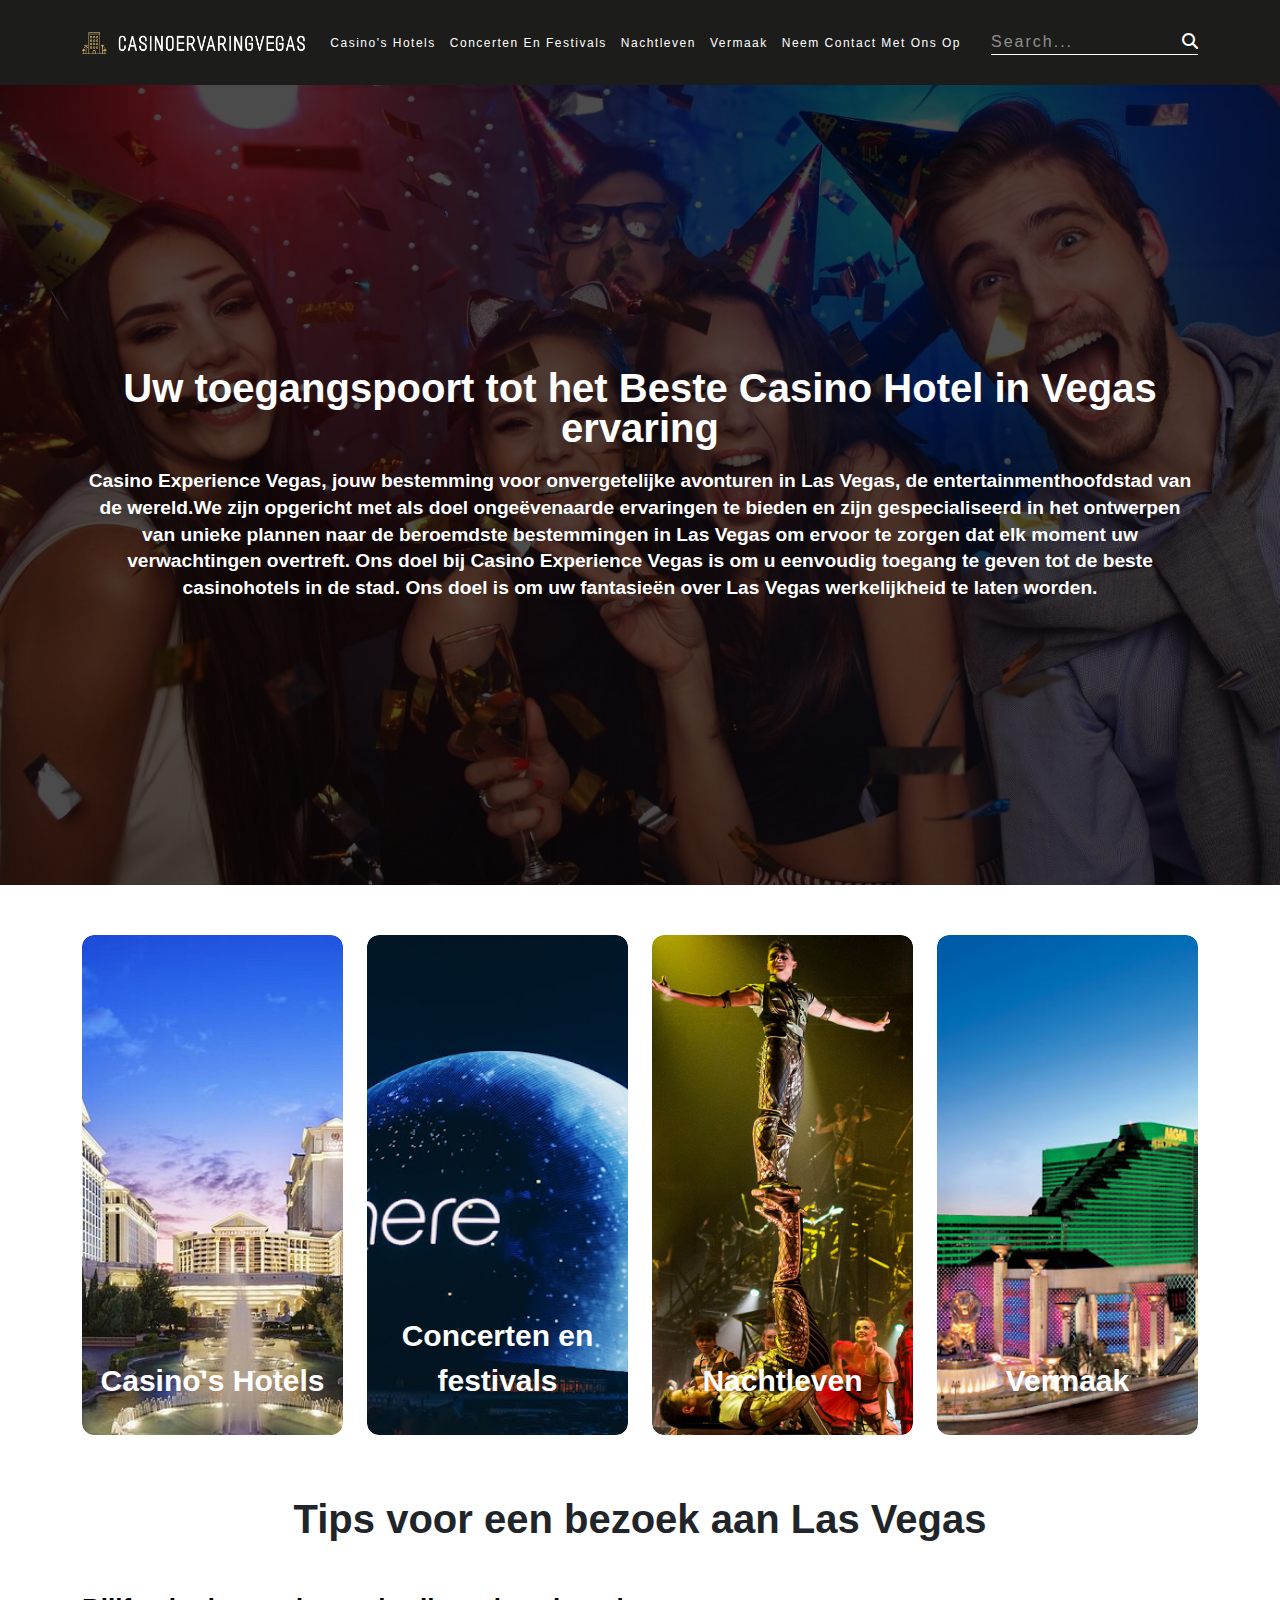
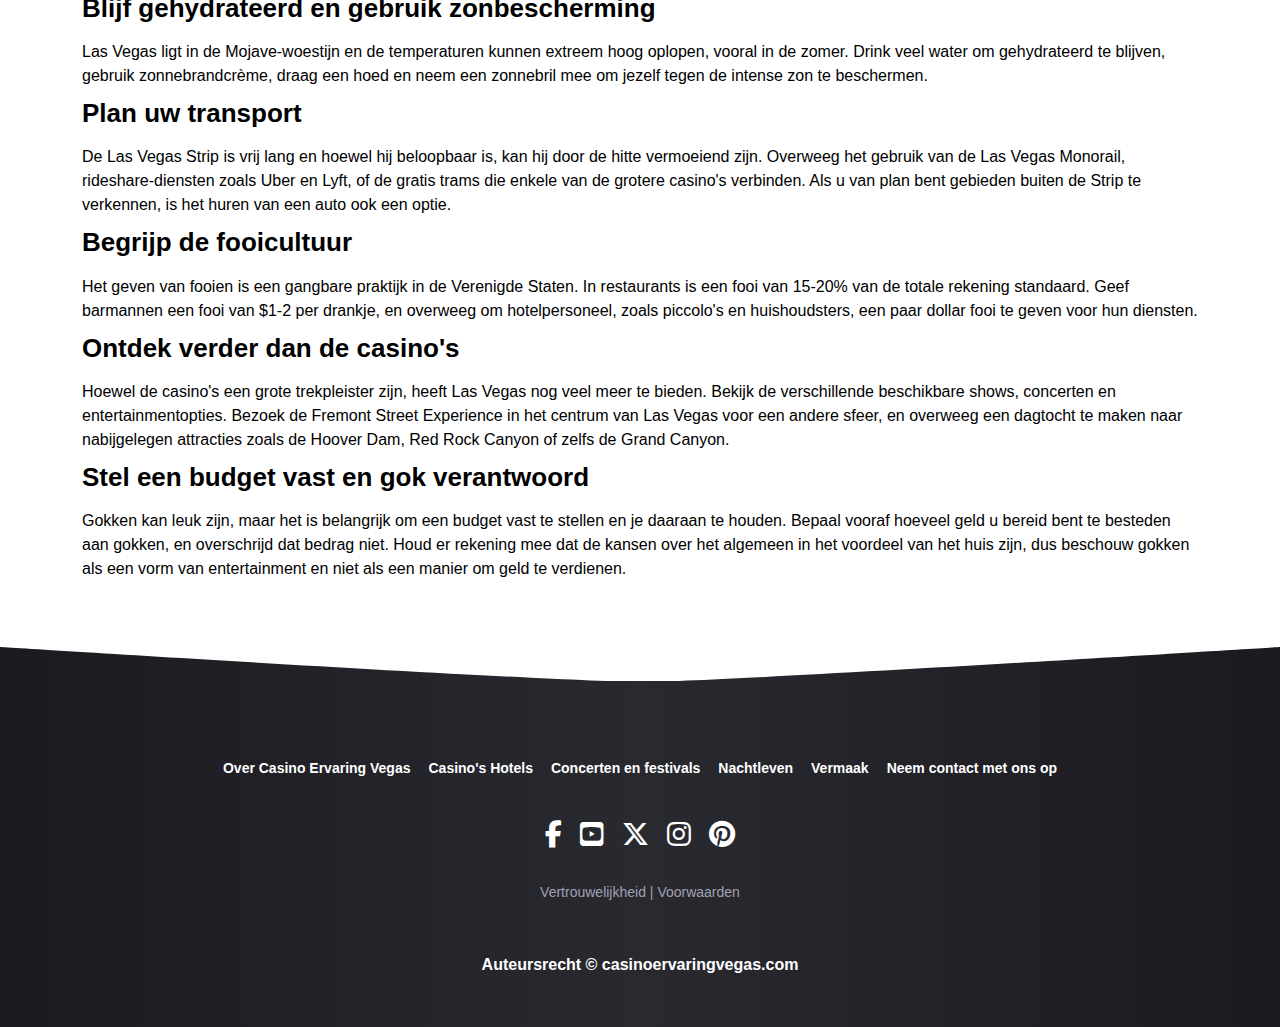
==== index.html @ 645c25df "dfdffd" ====
<!DOCTYPE html>
<html lang="en">

<head>
    <title>Casinoervaringvegas</title>
    <meta charset="utf-8">
    <meta name="viewport" content="width=device-width, initial-scale=1">
    <link href="css/bootstrap.min.css" rel="stylesheet">
    <link rel="icon" href="images/fav.png" type="image/x-icon">
    <link rel="stylesheet" href="css/style.css">
    <link rel="stylesheet" href="css/responsive.css">
    <link rel="stylesheet" href="https://cdnjs.cloudflare.com/ajax/libs/font-awesome/6.5.1/css/all.min.css">
</head>

<body>

    <!-- Header section -->
    <header class="header">
        <!-- main header -->
        <div class="navigation page-header">
            <div class="container">
                <div class="navigation-inner">
                    <div class="d-flex justify-content-between align-items-center">
                        <div class="logo">
                            <a href="index.html">
                                <img src="images/logo.png" alt="logo">
                            </a>
                        </div>
                        <div class="sidenavs" id="mySidenavs">
                            <span class="closebtn" onclick="closeNav()"><i class="fa-solid fa-xmark"></i></span>
                            <ul>
                                <li><a href="casinos-hotels.html">Casino's Hotels </a></li>
                                <li><a href="concerten-en-festivals.html"> Concerten en festivals </a></li>
                                <li><a href="nachtleven.html">Nachtleven </a></li>
                                <li><a href="vermaak.html">Vermaak</a></li>
                                <li><a href="neem-contact-met-ons-op.html">Neem contact met ons op </a></li>
                            </ul>
                            <div class="search-box">
                                <button class="btn-search"><i class="fas fa-search"></i></button>
                                <input type="text" class="input-search" placeholder="Search...">
                            </div>
                        </div>
                        <div class="toggle-bar">
                            <span class="toggle_menu" onclick="openNav()"><i class="fa fa-bars"></i></span>
                        </div>
                    </div>
                </div>
            </div>
        </div>
        <!-- main header -->
    </header>

    <section class="hero-sec">
        <div class="container">
            <div class="bnr-text">
                <h1>Uw toegangspoort tot het Beste Casino Hotel in Vegas ervaring
                </h1>
                <p>Casino Experience Vegas, jouw bestemming voor onvergetelijke avonturen in Las Vegas, de
                    entertainmenthoofdstad van de wereld.We zijn opgericht met als doel ongeëvenaarde
                    ervaringen te bieden en zijn gespecialiseerd in het ontwerpen van unieke plannen naar de
                    beroemdste bestemmingen in Las Vegas om ervoor te zorgen dat elk moment uw verwachtingen
                    overtreft. Ons doel bij Casino Experience Vegas is om u eenvoudig toegang te geven tot
                    de beste casinohotels in de stad. Ons doel is om uw fantasieën over Las Vegas
                    werkelijkheid te laten worden. </p>
            </div>
        </div>
    </section>

    <!-- <section class="downtown">
        <div class="container">
            <div class="downtown-wrapper">
                <div class="row">
                    <div class="col-lg-6">
                        <div class="ervaring">
                            <figure>
                                <img src="images/Best.jpg" alt="">
                            </figure>
                        </div>
                    </div>
                    <div class="col-lg-6">
                        <div class="gateway">
                            <h2>Uw toegangspoort tot het Beste Casino Hotel in Vegas ervaring
                            </h2>
                            <p>Casino Experience Vegas, jouw bestemming voor onvergetelijke avonturen in Las Vegas, de
                                entertainmenthoofdstad van de wereld.We zijn opgericht met als doel ongeëvenaarde
                                ervaringen te bieden en zijn gespecialiseerd in het ontwerpen van unieke plannen naar de
                                beroemdste bestemmingen in Las Vegas om ervoor te zorgen dat elk moment uw verwachtingen
                                overtreft. Ons doel bij Casino Experience Vegas is om u eenvoudig toegang te geven tot
                                de beste casinohotels in de stad. Ons doel is om uw fantasieën over Las Vegas
                                werkelijkheid te laten worden.
                            </p>
                        </div>
                    </div>
                </div>
            </div>
        </div>
    </section> -->

    <section class="innerpage-img">
        <div class="container">
            <div class="inner-p-r">
                <div class="row">
                    <div class="col-lg-3 col-md-6">
                        <a href="casinos-hotels.html">
                            <div class="inner-p-img">
                                <div class="img-inner-page">
                                    <img src="images/caesars-palace.jpg" alt="">
                                </div>
                                <div class="casino-text">
                                    <span>Casino's Hotels</span>
                                </div>
                            </div>
                        </a>
                    </div>
                    <div class="col-lg-3 col-md-6">
                        <a href="concerten-en-festivals.html">
                            <div class="inner-p-img">
                                <div class="img-inner-page">
                                    <img src="images/Las-Sphere.jpg" alt="">
                                </div>
                                <div class="casino-text">
                                    <span>Concerten en festivals
                                    </span>
                                </div>
                            </div>
                        </a>
                    </div>
                    <div class="col-lg-3 col-md-6">
                        <a href="nachtleven.html">
                            <div class="inner-p-img">
                                <div class="img-inner-page">
                                    <img src="images/Cirque.webp" alt="">
                                </div>
                                <div class="casino-text">
                                    <span>Nachtleven
                                    </span>
                                </div>
                            </div>
                        </a>
                    </div>
                    <div class="col-lg-3 col-md-6">
                        <a href="vermaak.html">
                            <div class="inner-p-img">
                                <div class="img-inner-page">
                                    <img src="images/MGM.jpg" alt="">
                                </div>
                                <div class="casino-text">
                                    <span>Vermaak
                                    </span>
                                </div>
                            </div>
                        </a>
                    </div>
                </div>
            </div>
        </div>
    </section>

    <section class="austrian">
        <div class="container">
            <div class="austrian">
                <h3> Tips voor een bezoek aan Las Vegas
                </h3>
                <h4>Blijf gehydrateerd en gebruik zonbescherming
                </h4>
                <p>Las Vegas ligt in de Mojave-woestijn en de temperaturen kunnen extreem hoog oplopen, vooral in de
                    zomer. Drink veel water om gehydrateerd te blijven, gebruik zonnebrandcrème, draag een hoed en neem
                    een ​​zonnebril mee om jezelf tegen de intense zon te beschermen.
                </p>
                <h4>Plan uw transport </h4>
                <p>De Las Vegas Strip is vrij lang en hoewel hij beloopbaar is, kan hij door de hitte vermoeiend zijn.
                    Overweeg het gebruik van de Las Vegas Monorail, rideshare-diensten zoals Uber en Lyft, of de gratis
                    trams die enkele van de grotere casino's verbinden. Als u van plan bent gebieden buiten de Strip te
                    verkennen, is het huren van een auto ook een optie.</p>
                <h4>Begrijp de fooicultuur
                </h4>
                <p>Het geven van fooien is een gangbare praktijk in de Verenigde Staten. In restaurants is een fooi van
                    15-20% van de totale rekening standaard. Geef barmannen een fooi van $1-2 per drankje, en overweeg
                    om hotelpersoneel, zoals piccolo's en huishoudsters, een paar dollar fooi te geven voor hun
                    diensten.
                </p>
                <h4>Ontdek verder dan de casino's </h4>
                <p>Hoewel de casino's een grote trekpleister zijn, heeft Las Vegas nog veel meer te bieden. Bekijk de
                    verschillende beschikbare shows, concerten en entertainmentopties. Bezoek de Fremont Street
                    Experience in het centrum van Las Vegas voor een andere sfeer, en overweeg een dagtocht te maken
                    naar nabijgelegen attracties zoals de Hoover Dam, Red Rock Canyon of zelfs de Grand Canyon.
                </p>
                <h4>Stel een budget vast en gok verantwoord </h4>
                <p>Gokken kan leuk zijn, maar het is belangrijk om een ​​budget vast te stellen en je daaraan te houden.
                    Bepaal vooraf hoeveel geld u bereid bent te besteden aan gokken, en overschrijd dat bedrag niet.
                    Houd er rekening mee dat de kansen over het algemeen in het voordeel van het huis zijn, dus beschouw
                    gokken als een vorm van entertainment en niet als een manier om geld te verdienen.
                </p>
            </div>
        </div>
    </section>


    <footer class="footer">
        <div class="container">
            <div class="section-top-bg"><svg class="swoop-top-svg" xmlns="http://www.w3.org/2000/svg"
                    viewBox="0 0 3000 82" preserveAspectRatio="none" width="1281" height="35.014">
                    <defs>
                        <linearGradient id="section-gradient-2141999226">
                            <stop offset="0%" stop-color="#1A1A1F"></stop>
                            <stop offset="50%" stop-color="#292930"></stop>
                            <stop offset="100%" stop-color="#1A1A1F"></stop>
                        </linearGradient>
                    </defs>
                    <path class="swoop-path" style="fill: url('#section-gradient-2141999226')"
                        d="M0 0s1312.5 82 1500 82S3000 0 3000 0v82H0V0z"></path>
                </svg></div>
            <div class="footer-top">
                <ul>
                    <li><a href="index.html" class="">Over Casino Ervaring Vegas </a></li>
                    <li><a href="casinos-hotels.html">Casino's Hotels </a></li>
                    <li><a href="concerten-en-festivals.html"> Concerten en festivals </a></li>
                    <li><a href="nachtleven.html">Nachtleven </a></li>
                    <li><a href="vermaak.html">Vermaak</a></li>
                    <li><a href="neem-contact-met-ons-op.html">Neem contact met ons op </a></li>
                </ul>
                <div class="footer-social">
                    <ul>
                        <li><a href="#"><i class="fa-brands fa-facebook-f"></i></a></li>
                        <li><a href="#"><i class="fa-brands fa-square-youtube"></i></a></li>
                        <li><a href="#"><i class="fa-brands fa-x-twitter"></i></a></li>
                        <li><a href="#"><i class="fa-brands fa-instagram"></i></a></li>
                        <li><a href="#"><i class="fa-brands fa-pinterest"></i></a></li>
                    </ul>
                </div>
            </div>
            <div class="footer-small">
                <div class="row">
                    <div class="col-xs-12">
                        <div class="voorwaarden">
                            <p><a href="vertrouwelijkheid.html">Vertrouwelijkheid </a> |
                                <a href="voorwaarden.html">Voorwaarden </a>
                            </p>
                        </div>
                    </div>
                </div>
            </div>
        </div>
        <div class="footer-b">
            <div class="container">
                <div class="compleet-c">
                    <p>Auteursrecht © casinoervaringvegas.com
                    </p>
                </div>
            </div>
        </div>
    </footer>


    <div class="go-top">
        <p class="go-top-text"> </p>
    </div>
    <!-- Header section -->
    <script src="js/bootstrap.bundle.min.js"></script>
    <script src="https://cdnjs.cloudflare.com/ajax/libs/jquery/2.1.3/jquery.min.js"></script>
    <script src="js/custom.js"></script>

</body>

</html>
---- css/style.css ----
:root {
    --white: #ffffff;
}

@import url('https://fonts.googleapis.com/css2?family=Poppins:ital,wght@0,100;0,200;0,300;0,400;0,500;0,600;0,700;0,800;0,900;1,100;1,200;1,300;1,400;1,500;1,600;1,700;1,800;1,900&display=swap');

* {
    margin: 0;
    padding: 0;
    box-sizing: border-box;
    font-family: "Poppins", sans-serif;

}

img {
    width: 100%;
}

figure {
    margin: 0;
}

a {
    text-decoration: none;
}

p {
    margin: 0;
}

ul {
    margin: 0;
    padding: 0;
    list-style: none;
}

li {
    list-style: none;
}

h1,
h2,
h3,
h4,
h5,
h6 {
    margin: 0;
}

/*  */
.navigation {
    padding: 16px 0;
}

.logo {
    width: 20%;
}

.logo img {
    max-width: 100%;
}

.navigation div#mySidenavs ul {
    display: flex;
}

div#mySidenavs {
    display: flex;
    align-items: center;
}

.navigation div#mySidenavs ul li {
    margin-left: 20px;
}

.navigation .toggle-bar {
    display: none;
}

.navigation span.closebtn {
    display: none;
}

.navigation div#mySidenavs ul li a {
    display: block;
    color: var(--white);
    font-weight: 400;
    position: relative;
    font-size: 14px;
    text-transform: capitalize;
    letter-spacing: 1.5px;
    border-radius: 40px;
    transition: background-color 240ms ease-in-out;
}

.navigation div#mySidenavs ul li a.active {
    color: #d3b66b;
}

.navigation div#mySidenavs ul li a:hover {
    color: #d3b66b;
}

.page-header {
    width: 100%;
    background-color: #1c1c1b;
    z-index: 999;
    padding: 30px 0;
}

.is-sticky {
    position: fixed;
    box-shadow: 0 5px 16px rgba(0, 0, 0, 0.1);
    padding: 16px 0;
    -webkit-backdrop-filter: blur(10px);
    backdrop-filter: blur(10px);
    animation: slideDown 0.35s ease-out;
    background-color: #644222 !important;
    top: 0 !important;
    opacity: 1;
}

@keyframes slideDown {
    from {
        transform: translateY(-100%);
    }

    to {
        transform: translateY(0);
    }
}

/*  */
section.hero-sec {
    background: url(../images/hero.jpg)no-repeat;
    background-size: cover;
    height: 800px;
    background-position: center;
    display: flex;
    justify-content: center;
    align-items: center;
    position: relative;
    z-index: 1;
}

section.hero-sec::after {
    background: #000;
    bottom: 0;
    content: "";
    display: block;
    height: 100%;
    left: 0;
    opacity: .7;
    position: absolute;
    right: 0;
    top: 0;
    width: 100%;
    z-index: -1;
}

.bnr-text {
    text-align: center;
}

.bnr-text h1 {
    font-size: 2.5rem;
    line-height: 1;
    font-weight: 800;
    color: var(--white);
    margin-bottom: 20px;
}

.bnr-text p {
    color: #fff;
    font-size: 1.2rem;
    line-height: 1.4;
    font-weight: 600;
    max-width: 1200px;
    margin: 0 auto;
    width: 100%;
}

/*  */
section.downtown {
    background: #f6f3ec;
    padding: 50px 0;
    margin: 50px 0;
}

.ervaring img {
    border-radius: 12px;
}

.downtown-wrapper .row {
    align-items: center;
}

.gateway {
    padding: 30px;
}

.gateway h2 {
    margin-top: 20px;
    margin-bottom: 20px;
    font-size: 2rem;
    line-height: 40px;
    font-weight: 700;
}

.gateway p {
    font-size: 16px;
    color: #000;
    line-height: 32px;
    font-weight: normal;
    font-style: normal;
}

/*  */
footer.footer {
    background: linear-gradient(90deg, #1a1a1f 0, #292930 50%, #1a1a1f);
    padding: 50px 0 0 0;
    position: relative;
    margin-top: 100px;

}

.compleet-c p {
    color: #fff;
    font-weight: 600;
}

svg.swoop-top-svg {
    position: absolute;
    left: 0;
    width: 100%;
    max-width: 100%;
    max-height: 100%;
    top: -34px;
}

.footer-top {
    padding-top: 18px;
}

.footer-top ul {
    display: flex;
    justify-content: center;
    flex-wrap: wrap;
}

.footer-top ul li a {
    font-weight: 700;
    font-size: 14px;
    color: #fff;
    padding: 9px;
    display: block;
}

.footer-social {
    margin-top: 18px;
    margin-bottom: 18px;
}

.footer-social ul li a {
    font-size: 27px;
}

.voorwaarden {
    text-align: center;
}

.voorwaarden p {
    color: #a1a1b3;
    font-weight: 400;
    font-size: 14px;
}

.voorwaarden p a {
    color: #a1a1b3;
    transition: all .15s ease-out;

}

/*  */
.go-top {
    position: fixed;
    bottom: 5%;
    right: 5%;
    padding: 20px;
    display: none;
    cursor: pointer;
    -webkit-font-smoothing: antialiased;
    z-index: 99;
}

.go-top:after {
    font-family: FontAwesome;
    content: "\f106";
    background-color: #d0a445;
    padding: 3px 13px;
    color: #000000;
    position: absolute;
    bottom: 10px;
    font-size: 28px;
    z-index: 9999;
}

.go-top-text {
    position: absolute;
    width: 60px;
    text-align: center;
    font-family: 'Questrial';
    line-height: 1.5;
    letter-spacing: 3px;
    font-size: 12px;
    margin: 20px 0 0 -4px;
}

.go-top:hover {
    transition: all .4s linear;
    transform: scale(1.1);
}

/*  terms page css*/
section#terms {
    padding: 50px 0;
}

.banner_uppr_txt {
    text-align: center;
}

.banner_uppr_txt h2 {
    font-size: 36px;
    color: #000;
    font-weight: 500;
    text-transform: capitalize;
}

.condition_wrap h5 {
    font-size: 24px;
    font-weight: 100;
    padding-bottom: 20px;
}

.condition_wrap ul li {
    position: relative;
    padding-left: 20px;
    padding-bottom: 15px;
}

.condition_wrap ul li::before {
    position: absolute;
    content: "";
    background: #000;
    width: 8px;
    height: 8px;
    top: 8px;
    left: 0;
    border-radius: 50%;
}

.condition_wrap p {
    font-size: 16px;
    padding-bottom: 20px;
    line-height: 28px;
    margin-bottom: 0;
}

.condition_wrap p a {
    color: #000;
}

/* casinos-hotels  pages css start here */
section.casinos-hotels {
    background: url(../images/Casino-Hotels.jpg)no-repeat;
    height: 500px;
    background-size: cover;
    background-position: center;
    display: flex;
    align-items: center;
    position: relative;
    z-index: 1;
}

section.casinos-hotels ::after {
    background: #0003;
    bottom: 0;
    content: "";
    display: block;
    height: 100%;
    left: 0;
    opacity: .7;
    position: absolute;
    right: 0;
    top: 0;
    width: 100%;
    z-index: -1;
}

.bnr-text h2 {
    color: #fff;
    font-size: 36px;
    font-weight: 600;
}

section.ervaring {
    padding-top: 50px;
}

.ervaring-inner p {
    text-align: center;
    font-size: 16px;
    line-height: 30px;
}

.behorenp-btn {
    margin-top: 20px;
}

.behorenp-btn a {
    background: #d7b054;
    padding: 14px 28px;
    border-radius: 40px;
    color: #1c1c1b;
    display: inline-block;
    font-weight: 600;
    transition: all 0.3s ease;
}

.behorenp-btn a:hover {
    background-color: #d2b87a;
}

body#casino .ervaring img {
    height: 477px;
    object-fit: cover;
}

.form-group.input-name label {
    display: block;
    margin-bottom: .5em;
    color: #292930;
    font-size: 18px;
    font-weight: 700;
    text-transform: capitalize;
}

.form-fields {
    display: flex;
    width: 100%;
    gap: 20px;
    margin-top: 36px;
}

.promise-wrapper h3 {
    text-align: center;
    font-size: 26px;
}

.form-fields {
    display: flex;
    width: 100%;
    align-items: center;
    flex-wrap: wrap;
    justify-content: center;
}

.form-group.input-name {
    width: 25%;
}

.form-group.input-name {
    text-align: center;
}

.form-group.input-name input#name {
    border: 3px solid #1a1a1f;
    border-radius: 0;
    text-align: center;
    font-weight: 700;
    outline: 0;
    border-width: 2px;
    box-shadow: none;
    font-size: 14px;
    line-height: 16px;
    padding: 15px 20px;
    width: 100%;
    text-transform: capitalize;
}

.form-group.input-submit input {
    background-color: #fff;
    border-color: #d0a445;
    color: #292930;
    box-shadow: none;
    height: auto;
    overflow: hidden;
    text-shadow: none;
    white-space: normal;
    word-break: break-word;
    font-size: 1rem;
    font-weight: 700;
    padding: 10px 20px;
    border-radius: 100px;
    text-align: center;
    margin-top: 32px;
    max-width: 200px;
    border: 1px solid #d0a445;
    width: 100%;
    transition: all .15s ease-out;

}

.form-group.input-checkbox {
    display: flex;
    align-items: center;
    margin-top: 18px;
}

.form-group.input-submit input:hover {
    background-color: #d7b054;
}

input[type="checkbox"] {
    width: 20px;
    /* Set width */
    height: 20px;
    /* Set height */
}

.form-group.input-checkbox span {
    padding: 0 0 0 14px;
    color: #292930;
    font-size: 18px;
    font-weight: 700;
}

/*  */
section.casinos-hotels.festivals {
    background: url(../images/Concerts-Festivals.avif)no-repeat;
    background-size: cover;
    background-position: center;
}

.ervaring-inner {
    text-align: center;
}

.ervaring-inner h3 {
    font-size: 26px;
    font-weight: 600;
    margin-bottom: 20px;
}

.component-card {
    border-radius: 10px;
    overflow: hidden;
    box-shadow: 0 6px 15px 0 rgba(0, 0, 0, .15);
    display: block;
    position: relative;
    z-index: 1;
    height: 100%;
    padding-bottom: 90px;
}

.component-card .card-content {
    padding: 18px;
    border-bottom: 10px solid hsla(0, 0%, 100%, 0);
    height: 100%;
    text-align: center;
}

.component-card:after {
    background: #e1ac58;
    background: linear-gradient(0deg, #e1ac58 0, #ecc76c);
    bottom: 0;
    content: " ";
    height: 10px;
    left: 0;
    position: absolute;
    width: 100%;
}

.component img {
    height: 273px;
    object-fit: cover;
}

.card-content h3 {
    color: #000;
    font-size: 22px;
    padding: 10px 0;
    text-transform: uppercase;
    line-height: 30px;
}

.card-content p {
    font-size: 16px;
    font-weight: 500;
    line-height: 28px;
}

section.adele {
    margin-top: 50px;
}

.behorenp-btn.weergeeft {
    position: absolute;
    bottom: 20px;
    left: 50%;
    transform: translateX(-50%);
}

.adele-wrapper .row .col-lg-4.col-md-6 {
    margin-bottom: 30px;
}

.adele-wrapper .row {
    justify-content: center;
}

section.casinos-hotels.contact {
    background: url(../images/hero.avif)no-repeat;
    background-size: cover;
    background-position: center;
}

section.ervaring.dedicated .ervaring-inner {
    text-align: left;
}

section.ervaring.dedicated .ervaring-inner p {
    text-align: left;
    font-size: 16px;
    line-height: 30px;
    margin: 12px 0;
}

section.ervaring.dedicated .ervaring-inner h5 {
    margin: 12px 0;
    font-size: 20px;
    font-weight: 600;
    color: #000;
}

section.ervaring.dedicated .ervaring-inner p span {
    font-size: 20px;
    font-weight: 600;
    color: #000;
}

section.ervaring.dedicated .ervaring-inner p a {
    color: #d0a445;
}

section.casinos-hotels.things {
    background: url(../images/night-club.jpg)no-repeat;
    background-size: cover;
    background-position: center;
}

.search-box {
    width: fit-content;
    height: fit-content;
    position: relative;
    margin-left: 30px;
}

input.input-search {
    background: transparent;
    border: none;
    border-bottom: 1px solid #fff;
    color: #636566;
    outline: none;
}

.input-search::placeholder {
    color: rgba(255, 255, 255, .5);
    font-size: 16px;
    letter-spacing: 2px;
    font-weight: 100;
}

.btn-search {
    cursor: pointer;
    position: absolute;
    right: 0px;
    color: #ffffff;
    border: none;
    background: transparent;
}

.compleet-c {
    text-align: center;
    padding-top: 50px;
    padding-bottom: 50px;
}

.ervaring-inner p {
    margin-bottom: 12px;
}

.img-inner-page img {
    border-radius: 12px;
    height: 500px;
    object-fit: cover;

    margin: 0 auto;
    transition: all 0.3s linear;
}

.img-inner-page img:hover {
    transform: scale(1.2);
}

.casino-text {
    position: absolute;
    bottom: 32px;
    text-align: center;
    width: 100%;
    overflow: hidden;
}

.inner-p-img {
    position: relative;
    overflow: hidden;
    border-radius: 12px;
}

.casino-text span {
    font-size: 30px;
    font-weight: 700;
    color: #fff;
}

.austrian h4 {
    font-size: 26px;
    margin-bottom: 16px;
    color: #000;
    font-weight: 600;
}

.austrian p {
    color: #000;
    font-size: 16px;
    margin-bottom: 10px;
}

section.austrian {
    margin-bottom: 60px;
    margin-top: 60px;
}

.austrian h3 {
    text-align: center;
    margin-bottom: 50px;
    font-size: 40px;
    font-weight: 600;
}

section.casinos-hotels.vermaak {
    background: url(../images/Vermaak.jpg)no-repeat;
    background-size: cover;
    background-position: center;
}

section.innerpage-img {
    margin-top: 50px;
}
---- css/responsive.css ----
@media screen and (min-device-width: 1199px) and (max-device-width: 1400px) {
    .navigation div#mySidenavs ul li a {
        font-size: 12px;
    }
}

@media only screen and (max-width: 1400px) {
    .navigation div#mySidenavs ul li {
        margin-left: 14px;
    }
}

@media only screen and (max-width: 1199px) {

    .sidenavs {
        width: 0;
        position: fixed;
        top: 0;
        left: 0;
        display: inline-block;
        overflow-x: hidden;
        background: #000;
        height: 100vh;
        transition: all 0.3s;
        z-index: 9999999;
        padding-top: 45px;
    }

    .information-text {
        margin-top: 30px;
    }



    .page-header {
        opacity: 1;
    }

    .toggle-bar {
        display: block !important;
        color: #fff;
    }

    span.closebtn {
        display: block !important;
        text-align: right;
        color: #fff;
        position: absolute;
        right: 19px;
        top: 10px;
        font-size: 20px;
    }

    .navigation div#mySidenavs ul {
        display: block;
    }

    .navigation div#mySidenavs ul li {
        margin-left: 0px;
    }

    .navigation div#mySidenavs ul li a {
        padding: 7px 20px;
        display: block;
        color: #fff;
    }

    section.hero-sec {
        height: 500px;
    }

    .form-group.input-name {
        width: 40%;
    }

    .logo {
        width: auto;
    }

    .logo img {
        max-width: 280px;
    }

    div#mySidenavs {
        display: flex;
        flex-direction: column;
        align-items: flex-start;
    }

    .search-box {
        margin-left: 20px;
        margin-top: 10px;
    }
}

@media only screen and (max-width: 991px) {
    .downtown-wrapper.spaces .row {
        flex-direction: column-reverse;
    }

    body#casino .ervaring img {
        height: 300px;
    }

    .gateway {
        padding: 10px;
        margin-bottom: 30px;
    }
}

@media only screen and (max-width: 769px) {
    .form-group.input-submit input {
        margin-top: 15px;
    }
}

@media only screen and (max-width: 768px) {
    .form-group.input-name {
        width: 100%;
    }

    .go-top {
        right: 10%;
    }

    .form-group.input-checkbox span {
        font-size: 14px;

    }
}
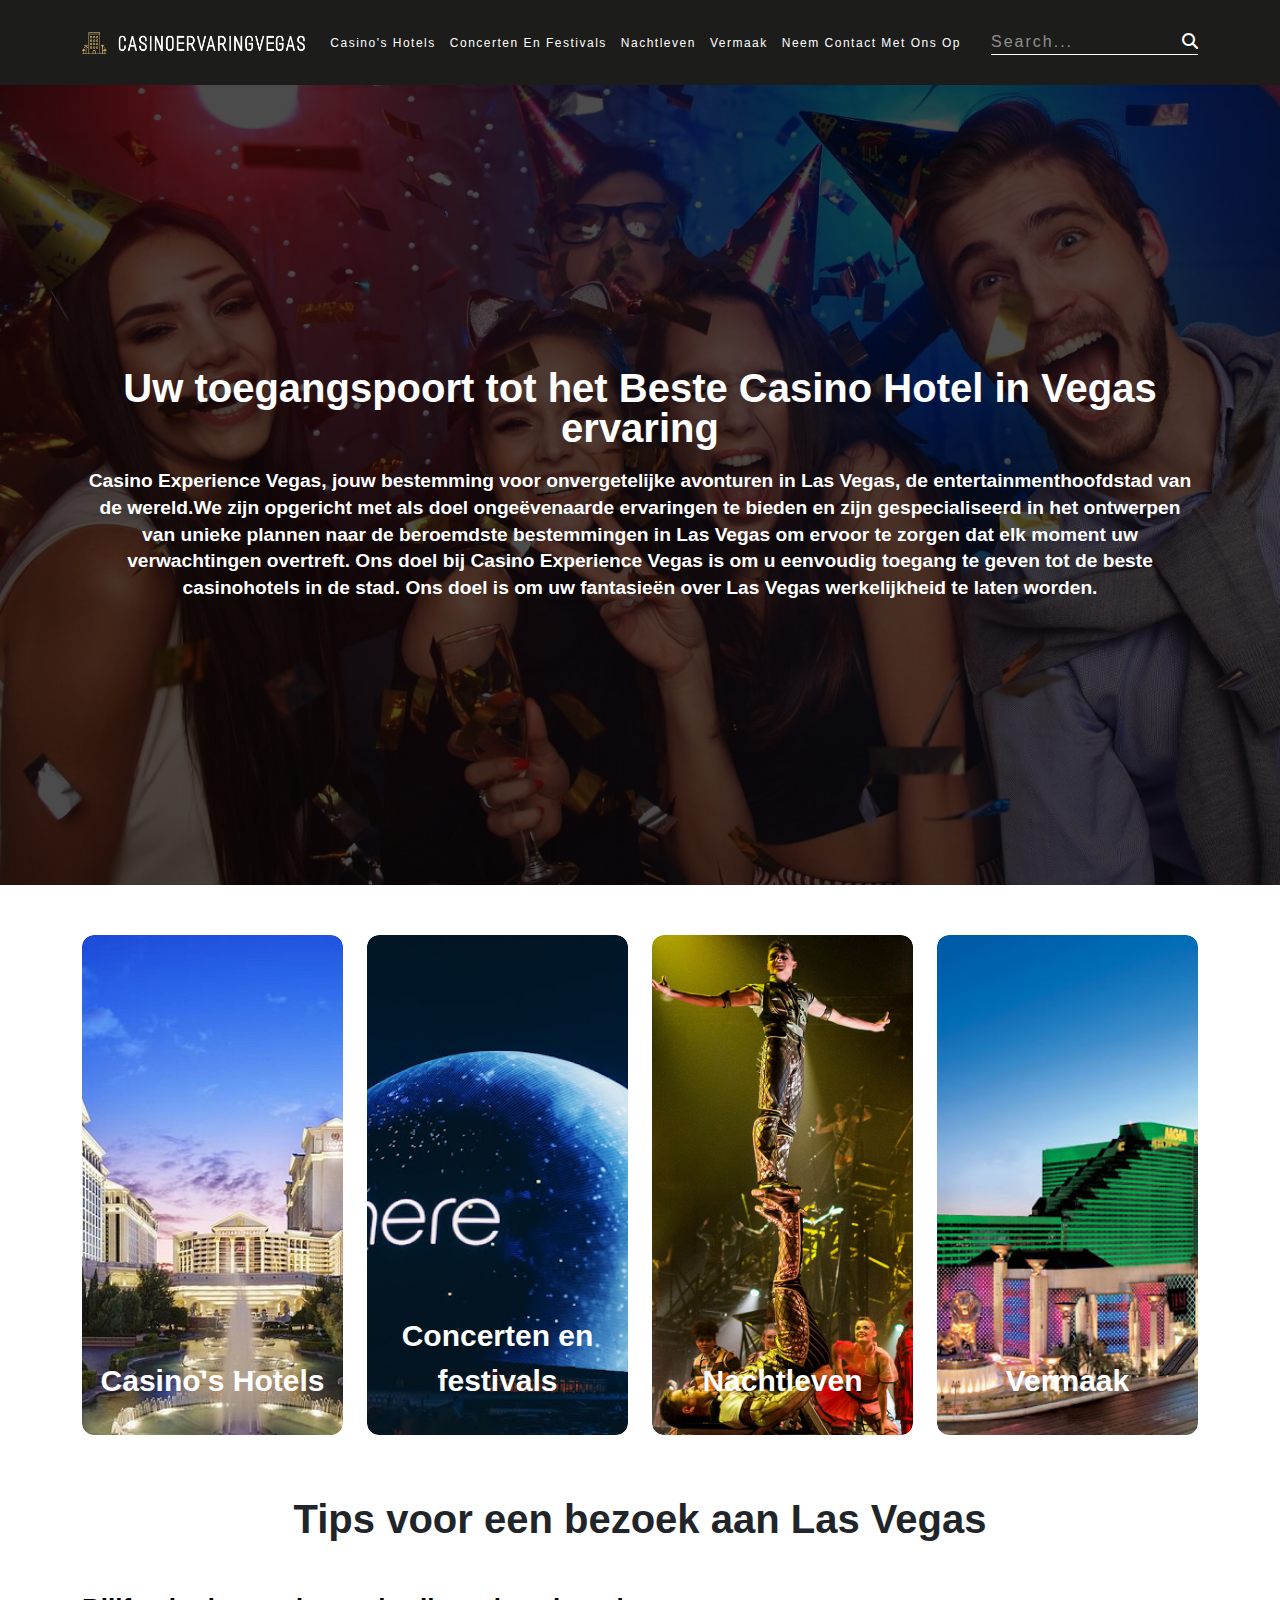
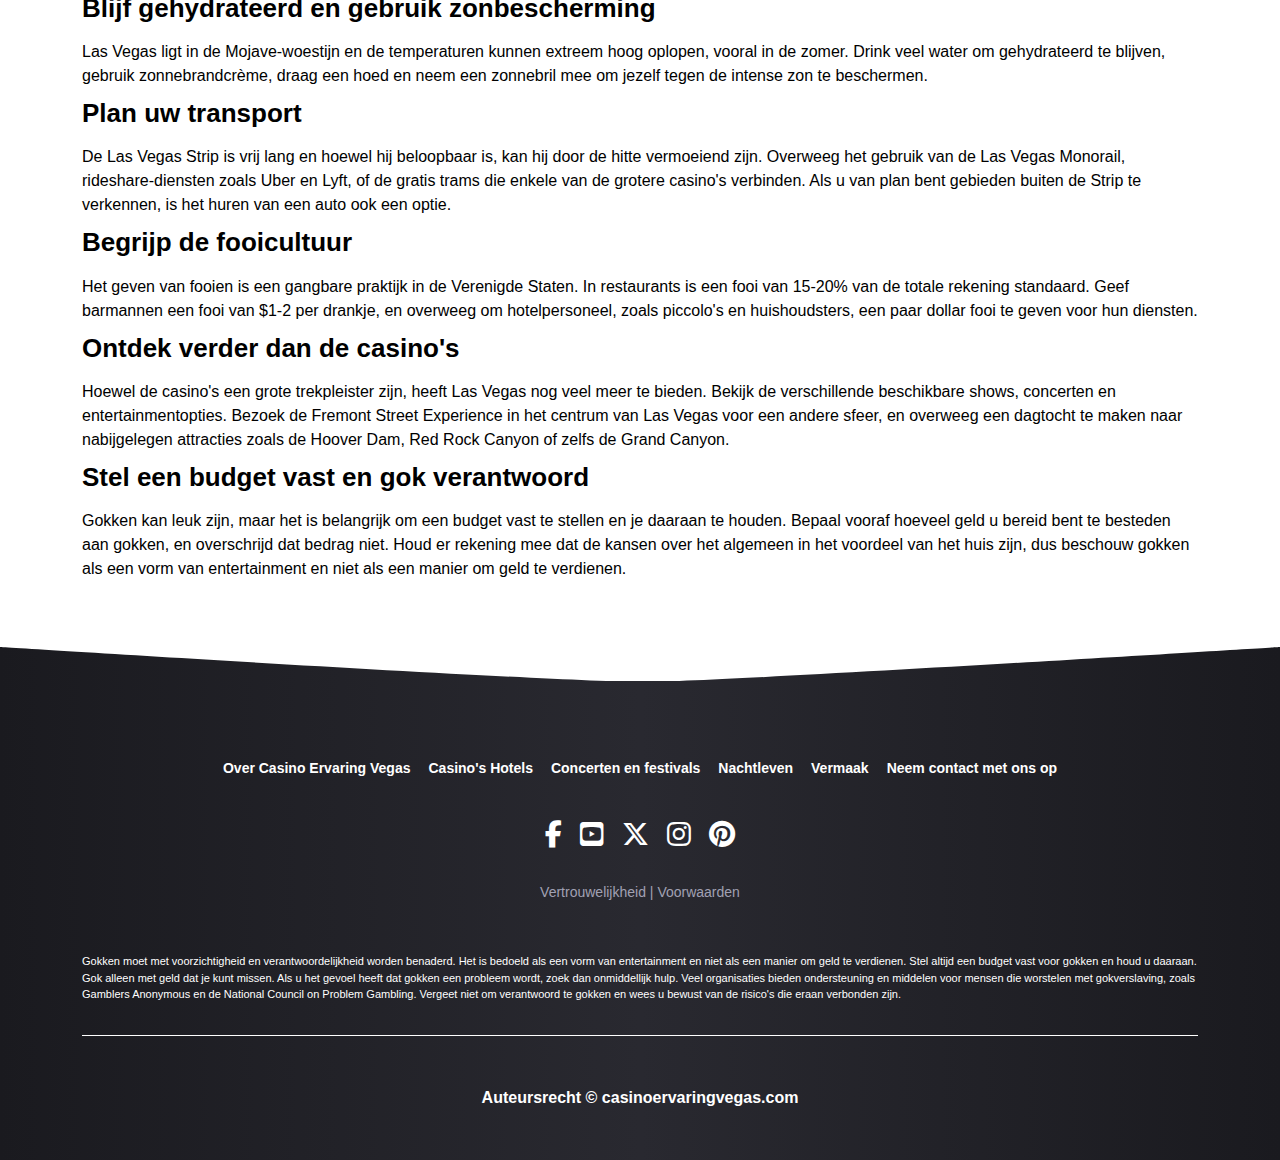
==== commit 4f372283: "fdf" ====
--- a/index.html
+++ b/index.html
@@ -241,6 +241,18 @@
                 </div>
             </div>
         </div>
+        <div class="container">
+            <p class="disclaimer-p">Gokken moet met voorzichtigheid en verantwoordelijkheid worden benaderd. Het is
+                bedoeld
+                als een vorm van entertainment en niet als een manier om geld te verdienen. Stel altijd een budget vast
+                voor
+                gokken en houd u daaraan. Gok alleen met geld dat je kunt missen. Als u het gevoel heeft dat gokken een
+                probleem wordt, zoek dan onmiddellijk hulp. Veel organisaties bieden ondersteuning en middelen voor
+                mensen
+                die worstelen met gokverslaving, zoals Gamblers Anonymous en de National Council on Problem Gambling.
+                Vergeet niet om verantwoord te gokken en wees u bewust van de risico's die eraan verbonden zijn.
+            </p>
+        </div>
         <div class="footer-b">
             <div class="container">
                 <div class="compleet-c">
--- a/css/style.css
+++ b/css/style.css
@@ -767,4 +767,12 @@
 
 section.innerpage-img {
     margin-top: 50px;
+}
+
+p.disclaimer-p {
+    color: #fff;
+    font-size: 11px;
+    margin-top: 50px;
+    border-bottom: 1px solid;
+    padding-bottom: 32px;
 }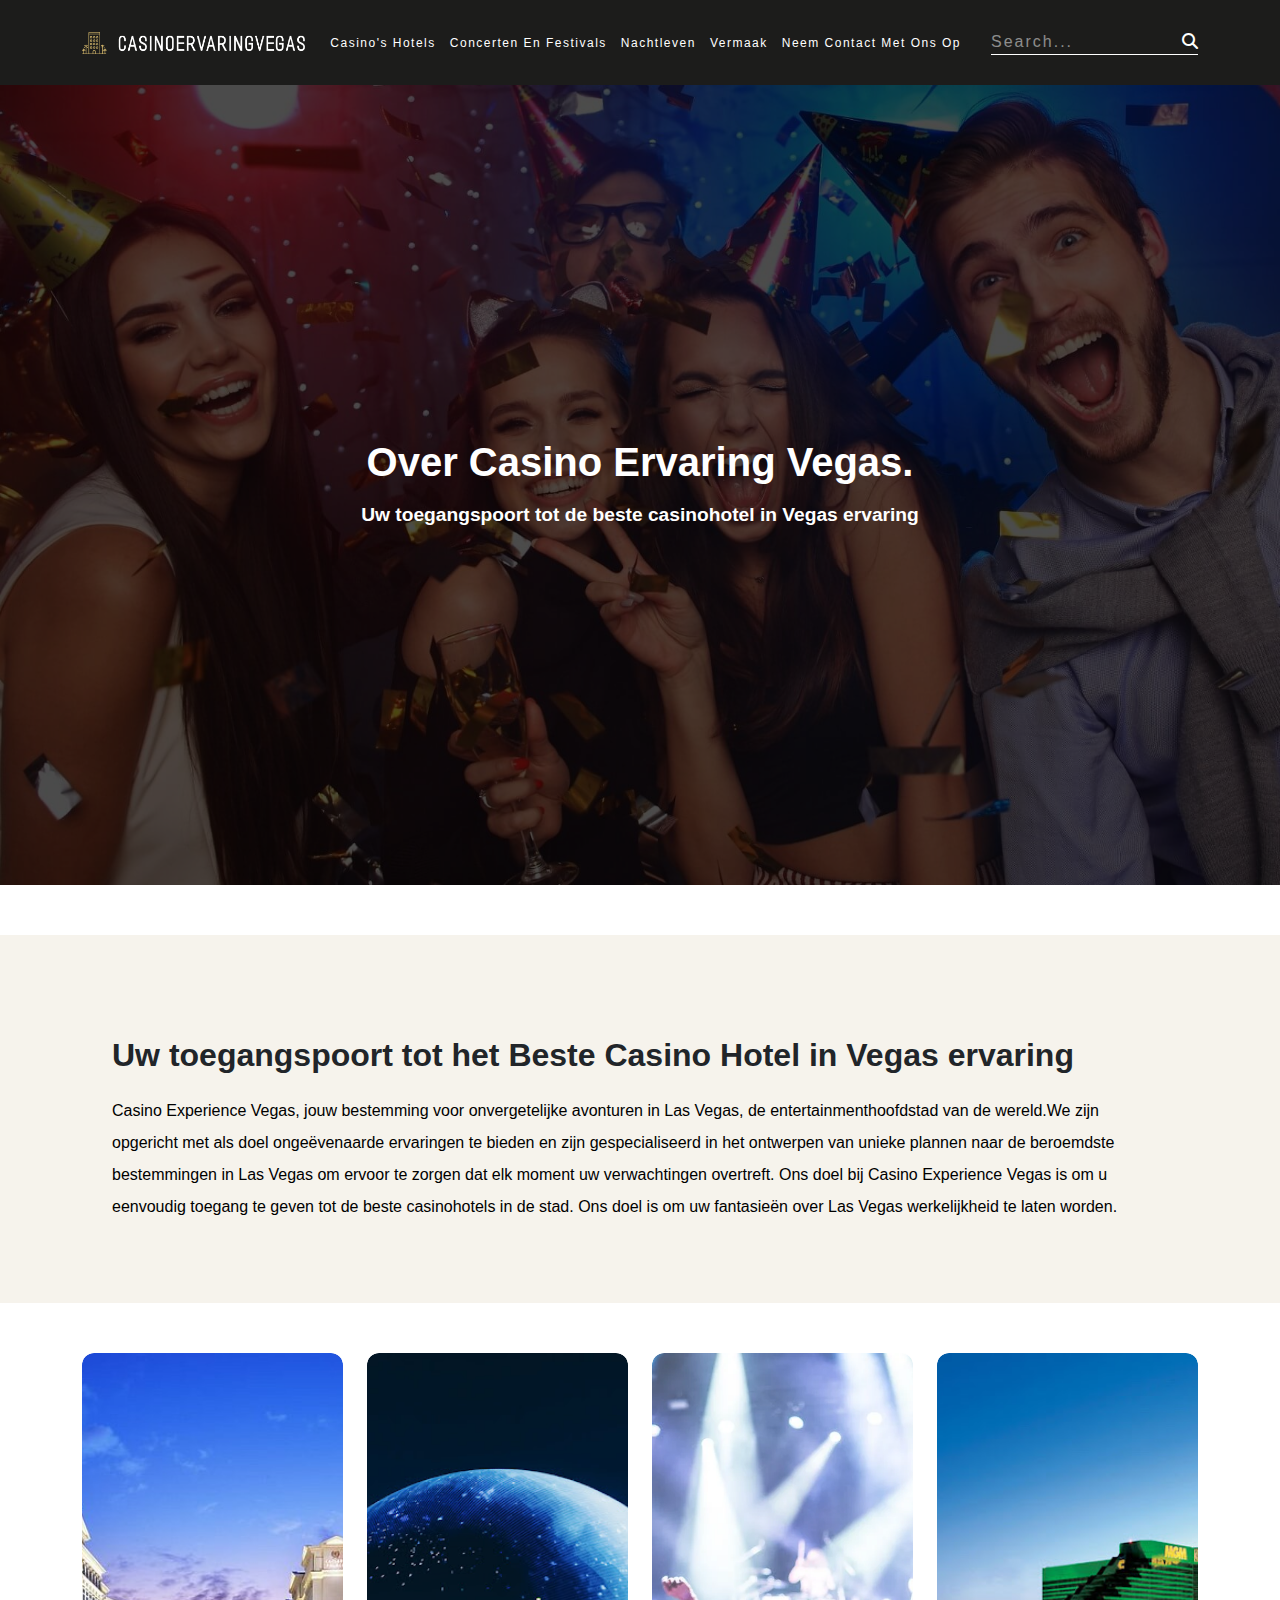
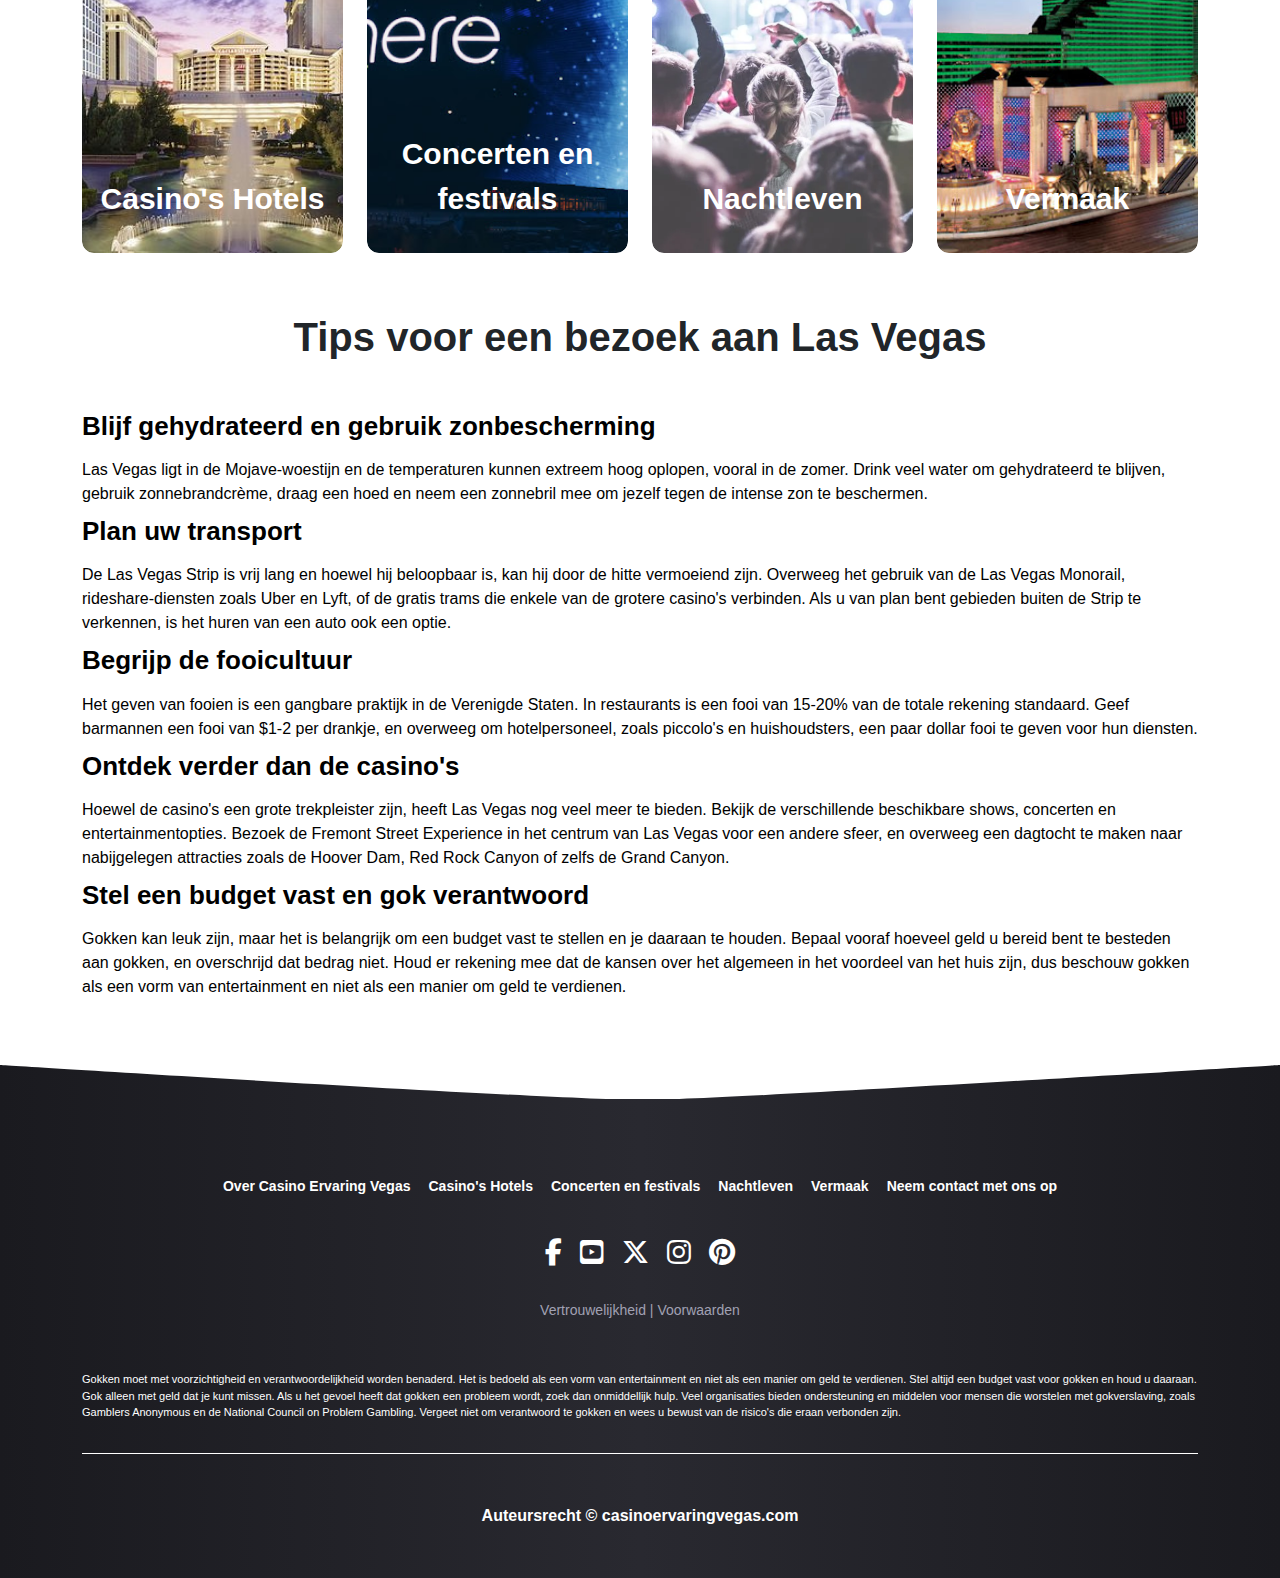
==== commit 34dec0e0: "update" ====
--- a/index.html
+++ b/index.html
@@ -53,31 +53,19 @@
     <section class="hero-sec">
         <div class="container">
             <div class="bnr-text">
-                <h1>Uw toegangspoort tot het Beste Casino Hotel in Vegas ervaring
+                <h1>Over Casino Ervaring Vegas.
                 </h1>
-                <p>Casino Experience Vegas, jouw bestemming voor onvergetelijke avonturen in Las Vegas, de
-                    entertainmenthoofdstad van de wereld.We zijn opgericht met als doel ongeëvenaarde
-                    ervaringen te bieden en zijn gespecialiseerd in het ontwerpen van unieke plannen naar de
-                    beroemdste bestemmingen in Las Vegas om ervoor te zorgen dat elk moment uw verwachtingen
-                    overtreft. Ons doel bij Casino Experience Vegas is om u eenvoudig toegang te geven tot
-                    de beste casinohotels in de stad. Ons doel is om uw fantasieën over Las Vegas
-                    werkelijkheid te laten worden. </p>
-            </div>
-        </div>
-    </section>
-
-    <!-- <section class="downtown">
+                <p>Uw toegangspoort tot de beste casinohotel in Vegas ervaring
+                </p>
+            </div>
+        </div>
+    </section>
+
+    <section class="downtown">
         <div class="container">
             <div class="downtown-wrapper">
                 <div class="row">
-                    <div class="col-lg-6">
-                        <div class="ervaring">
-                            <figure>
-                                <img src="images/Best.jpg" alt="">
-                            </figure>
-                        </div>
-                    </div>
-                    <div class="col-lg-6">
+                    <div class="col-lg-12">
                         <div class="gateway">
                             <h2>Uw toegangspoort tot het Beste Casino Hotel in Vegas ervaring
                             </h2>
@@ -94,7 +82,7 @@
                 </div>
             </div>
         </div>
-    </section> -->
+    </section>
 
     <section class="innerpage-img">
         <div class="container">
--- a/css/style.css
+++ b/css/style.css
@@ -775,4 +775,8 @@
     margin-top: 50px;
     border-bottom: 1px solid;
     padding-bottom: 32px;
+}
+
+.disclaimer-part {
+    padding: 60px 0 0 0;
 }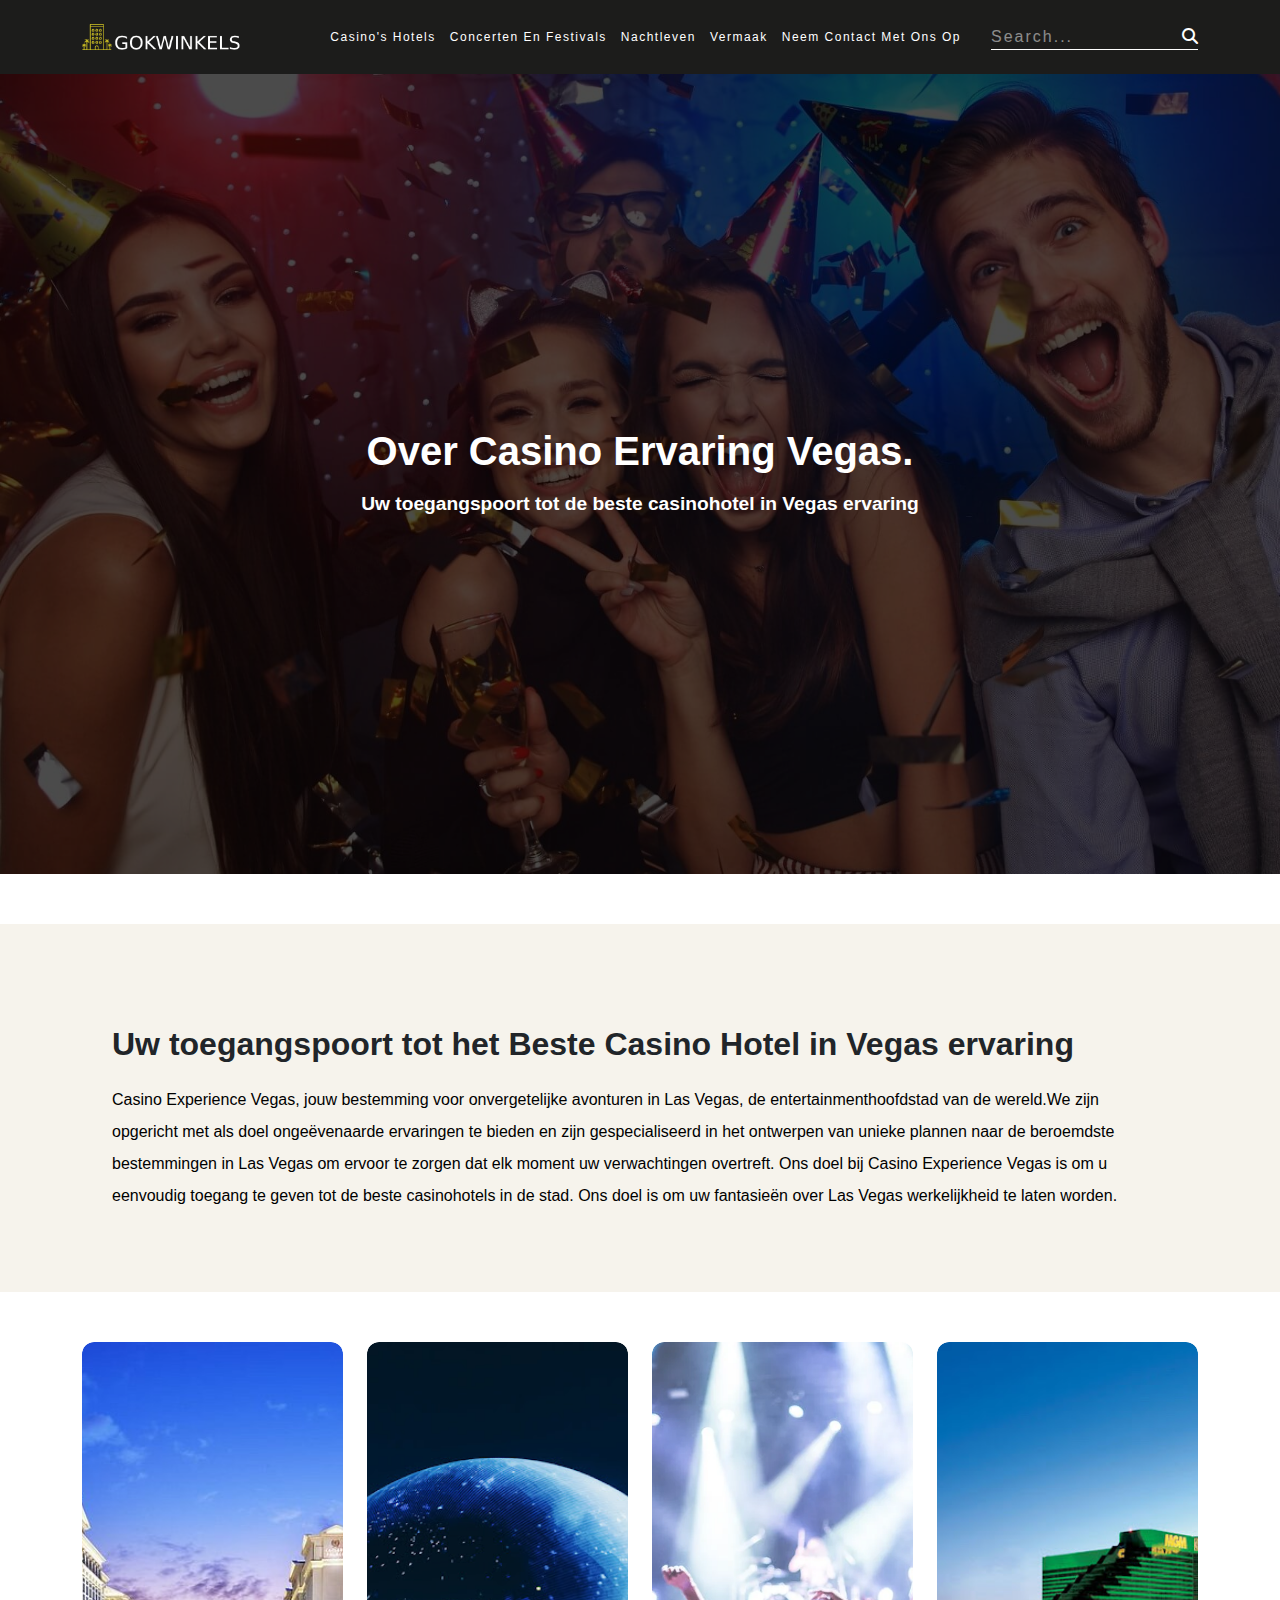
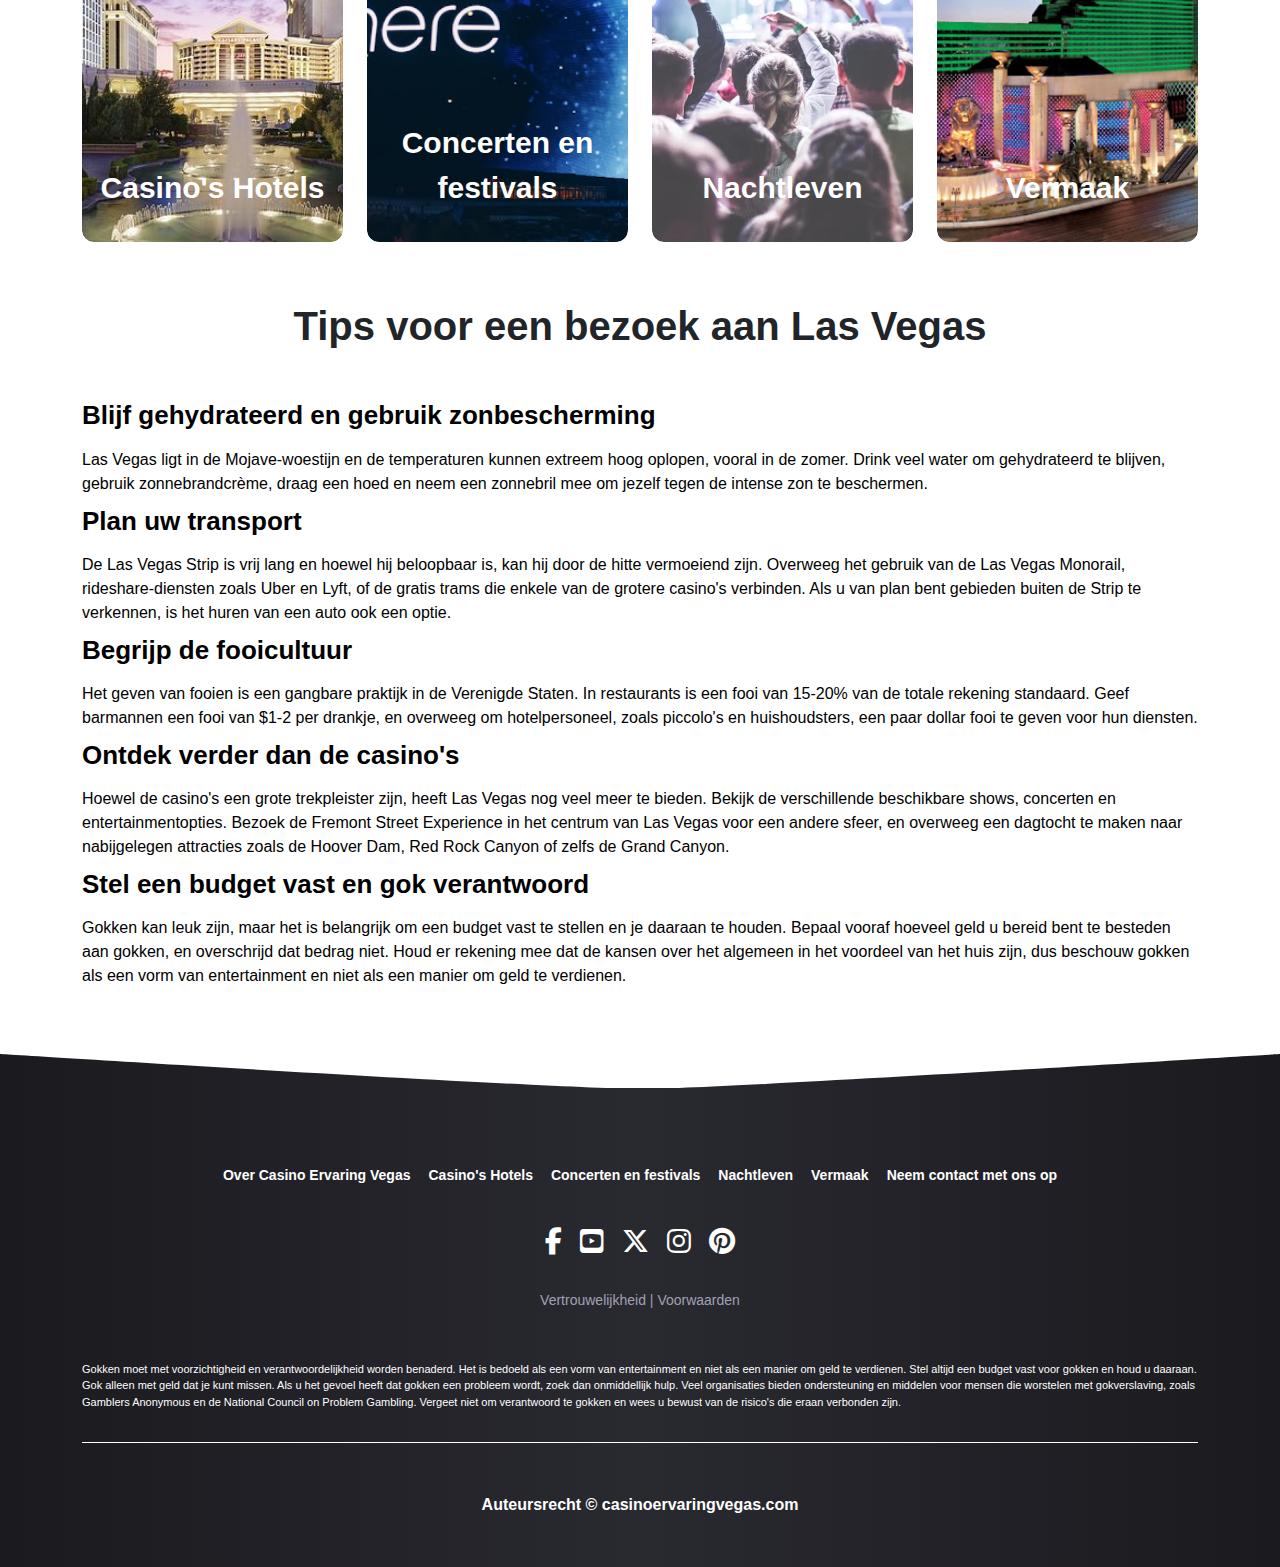
==== commit 849d7228: "update" ====
--- a/index.html
+++ b/index.html
@@ -2,7 +2,7 @@
 <html lang="en">
 
 <head>
-    <title>Casinoervaringvegas</title>
+    <title>Gokwinkels</title>
     <meta charset="utf-8">
     <meta name="viewport" content="width=device-width, initial-scale=1">
     <link href="css/bootstrap.min.css" rel="stylesheet">
--- a/css/style.css
+++ b/css/style.css
@@ -57,7 +57,7 @@
 }
 
 .logo img {
-    max-width: 100%;
+    max-width: 160px;
 }
 
 .navigation div#mySidenavs ul {
@@ -105,7 +105,7 @@
     width: 100%;
     background-color: #1c1c1b;
     z-index: 999;
-    padding: 30px 0;
+    padding: 24px 0;
 }
 
 .is-sticky {
--- a/css/responsive.css
+++ b/css/responsive.css
@@ -78,7 +78,7 @@
     }
 
     .logo img {
-        max-width: 280px;
+        max-width: 160px;
     }
 
     div#mySidenavs {
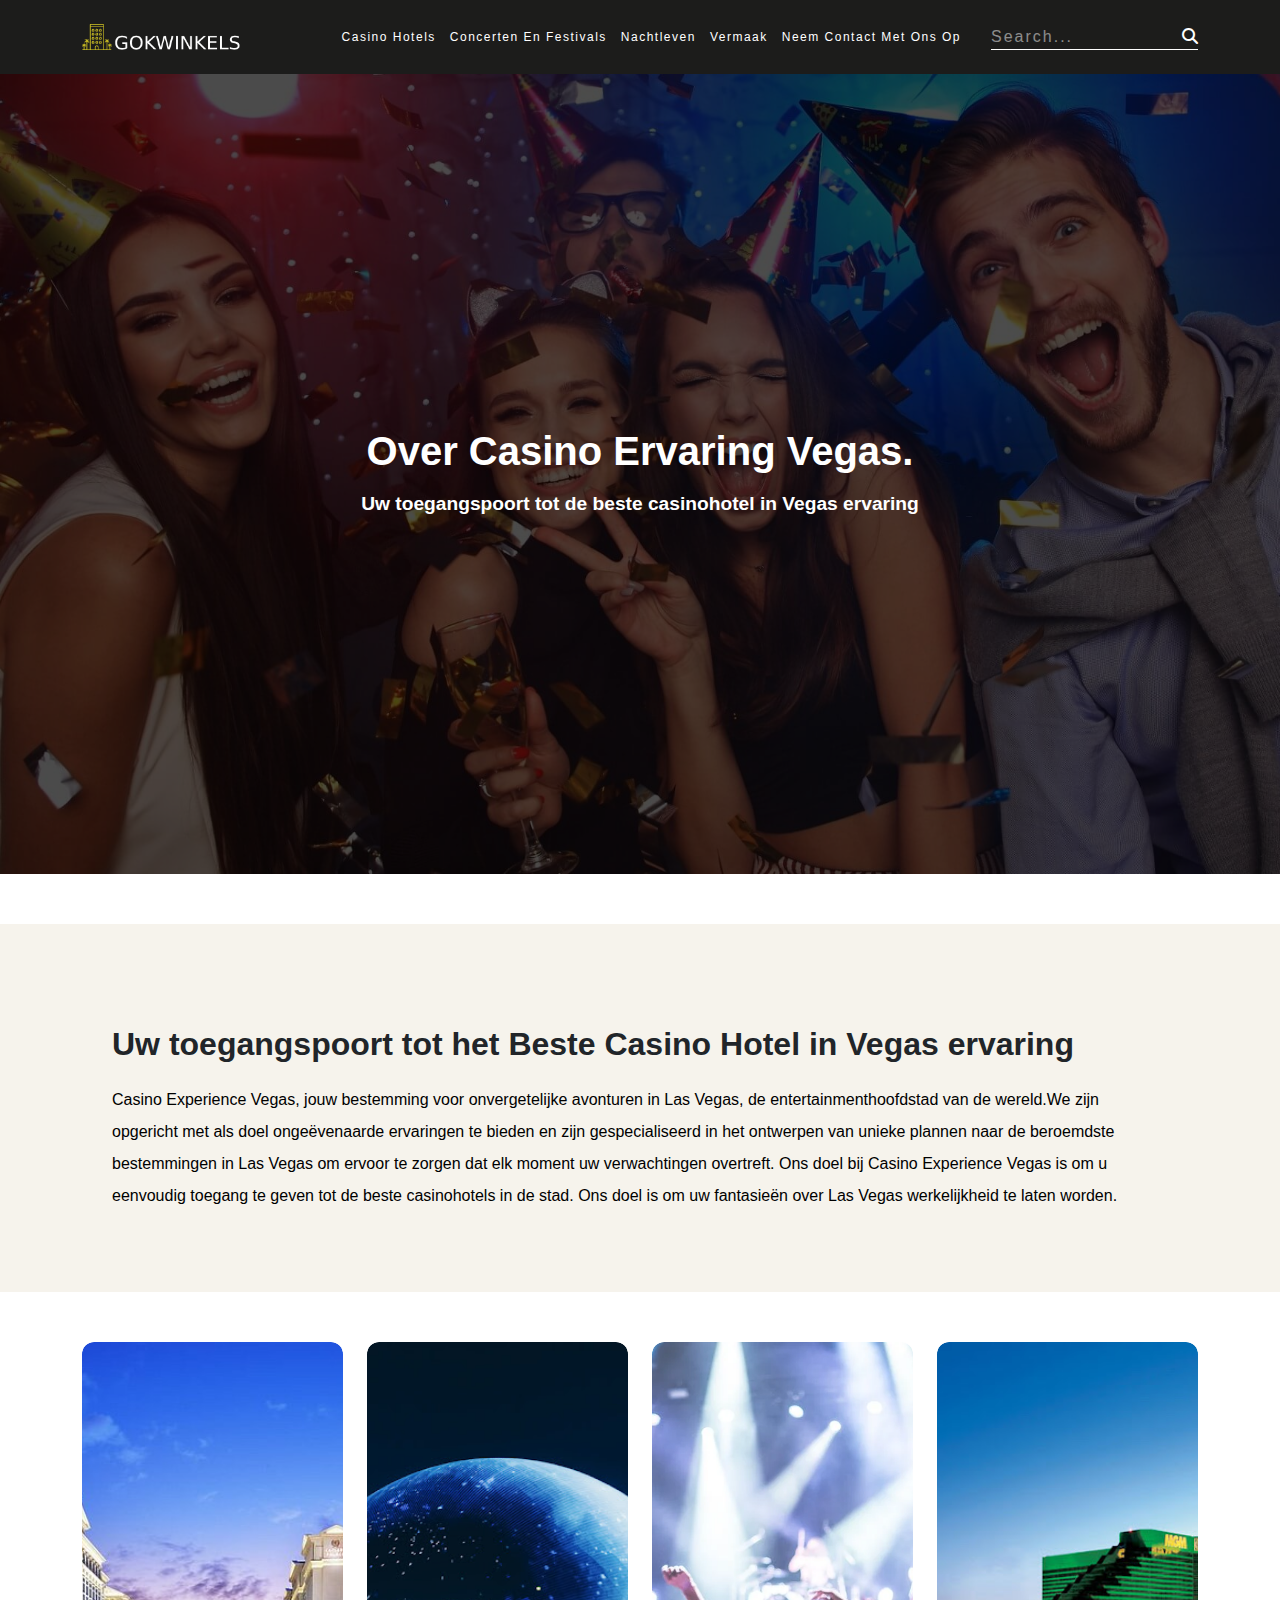
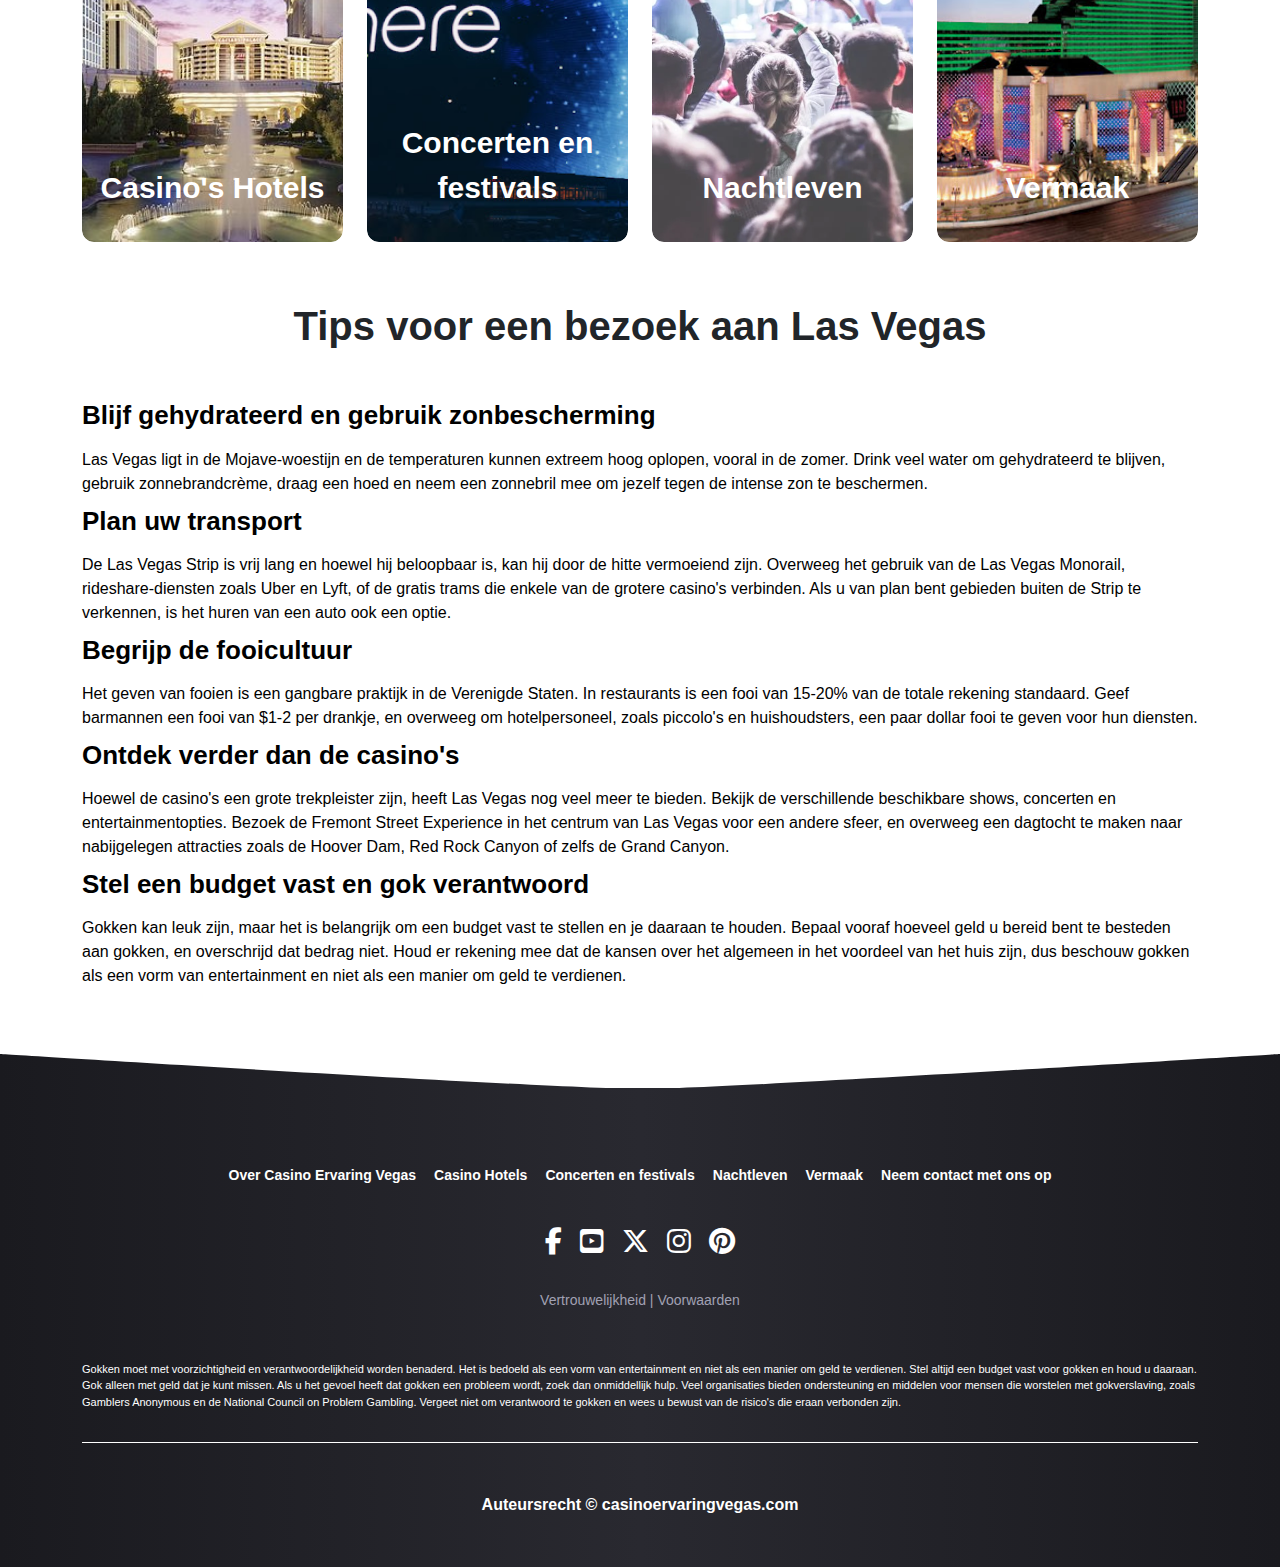
==== commit 499424a8: "updated" ====
--- a/index.html
+++ b/index.html
@@ -29,7 +29,7 @@
                         <div class="sidenavs" id="mySidenavs">
                             <span class="closebtn" onclick="closeNav()"><i class="fa-solid fa-xmark"></i></span>
                             <ul>
-                                <li><a href="casinos-hotels.html">Casino's Hotels </a></li>
+                                <li><a href="casinos-hotels.html">Casino Hotels</a></li>
                                 <li><a href="concerten-en-festivals.html"> Concerten en festivals </a></li>
                                 <li><a href="nachtleven.html">Nachtleven </a></li>
                                 <li><a href="vermaak.html">Vermaak</a></li>
@@ -201,7 +201,7 @@
             <div class="footer-top">
                 <ul>
                     <li><a href="index.html" class="">Over Casino Ervaring Vegas </a></li>
-                    <li><a href="casinos-hotels.html">Casino's Hotels </a></li>
+                    <li><a href="casinos-hotels.html">Casino Hotels </a></li>
                     <li><a href="concerten-en-festivals.html"> Concerten en festivals </a></li>
                     <li><a href="nachtleven.html">Nachtleven </a></li>
                     <li><a href="vermaak.html">Vermaak</a></li>
--- a/css/style.css
+++ b/css/style.css
@@ -420,12 +420,14 @@
 
 .behorenp-btn a {
     background: #d7b054;
-    padding: 14px 28px;
+    padding: 9px 34px;
+    font-size: 14px;
     border-radius: 40px;
     color: #1c1c1b;
     display: inline-block;
     font-weight: 600;
     transition: all 0.3s ease;
+    white-space: nowrap;
 }
 
 .behorenp-btn a:hover {
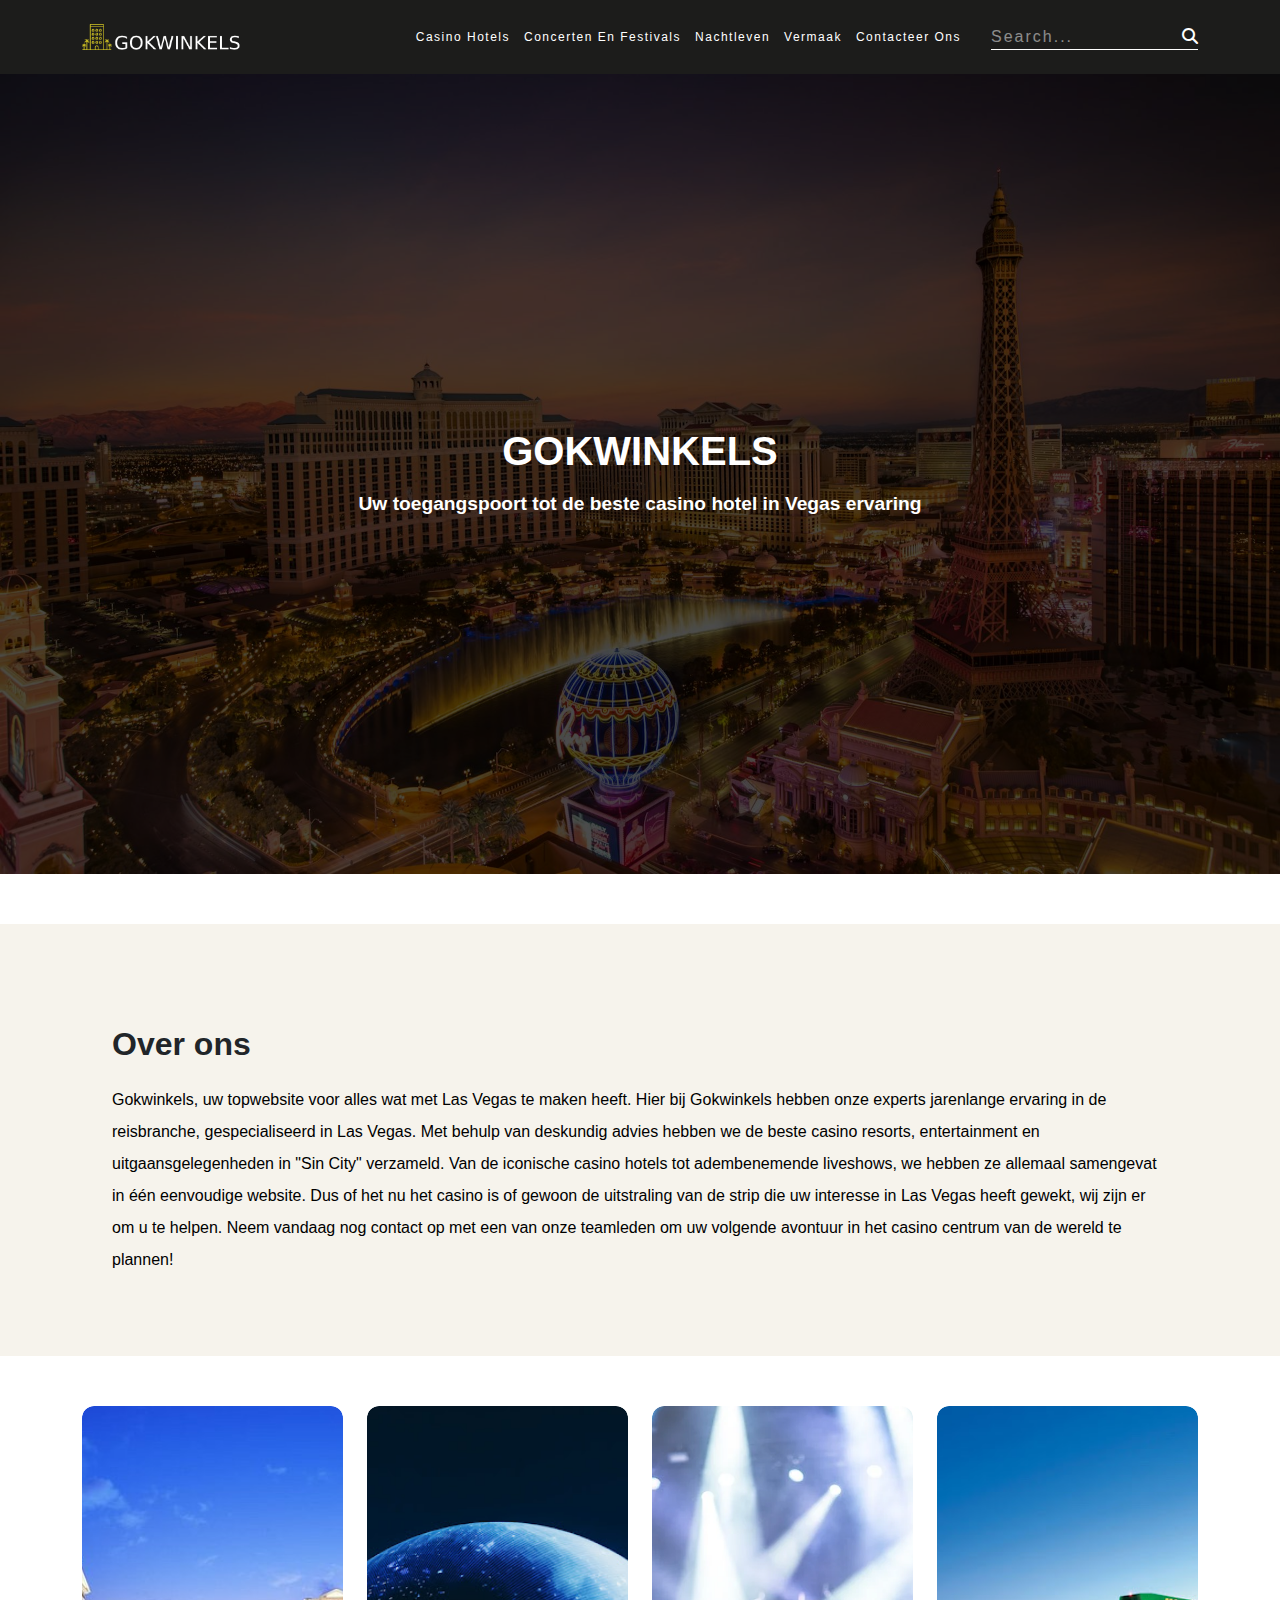
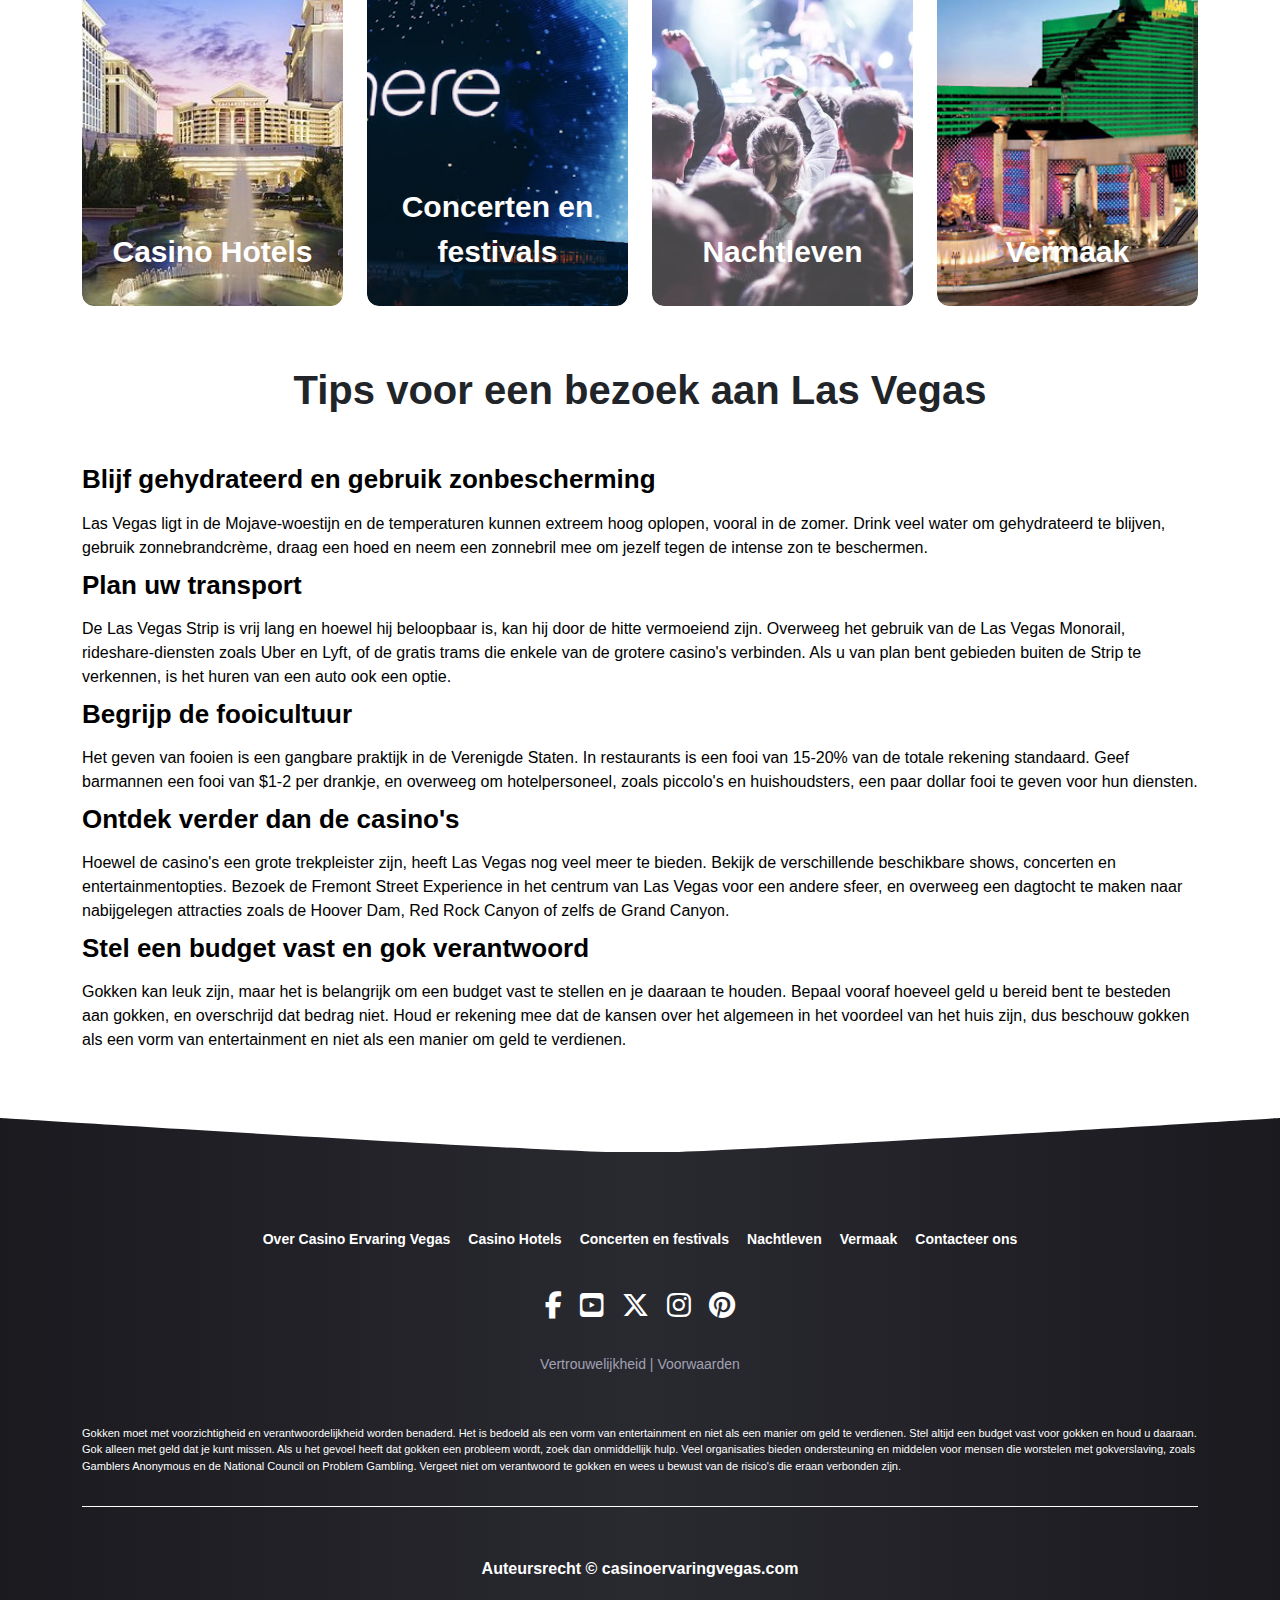
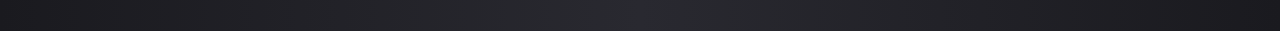
==== commit bdc8f2f6: "update" ====
--- a/index.html
+++ b/index.html
@@ -33,7 +33,7 @@
                                 <li><a href="concerten-en-festivals.html"> Concerten en festivals </a></li>
                                 <li><a href="nachtleven.html">Nachtleven </a></li>
                                 <li><a href="vermaak.html">Vermaak</a></li>
-                                <li><a href="neem-contact-met-ons-op.html">Neem contact met ons op </a></li>
+                                <li><a href="neem-contact-met-ons-op.html">Contacteer ons</a></li>
                             </ul>
                             <div class="search-box">
                                 <button class="btn-search"><i class="fas fa-search"></i></button>
@@ -50,12 +50,11 @@
         <!-- main header -->
     </header>
 
-    <section class="hero-sec">
+    <section class="hero-sec home">
         <div class="container">
             <div class="bnr-text">
-                <h1>Over Casino Ervaring Vegas.
-                </h1>
-                <p>Uw toegangspoort tot de beste casinohotel in Vegas ervaring
+                <h1>GOKWINKELS</h1>
+                <p>Uw toegangspoort tot de beste casino hotel in Vegas ervaring
                 </p>
             </div>
         </div>
@@ -67,16 +66,9 @@
                 <div class="row">
                     <div class="col-lg-12">
                         <div class="gateway">
-                            <h2>Uw toegangspoort tot het Beste Casino Hotel in Vegas ervaring
+                            <h2>Over ons
                             </h2>
-                            <p>Casino Experience Vegas, jouw bestemming voor onvergetelijke avonturen in Las Vegas, de
-                                entertainmenthoofdstad van de wereld.We zijn opgericht met als doel ongeëvenaarde
-                                ervaringen te bieden en zijn gespecialiseerd in het ontwerpen van unieke plannen naar de
-                                beroemdste bestemmingen in Las Vegas om ervoor te zorgen dat elk moment uw verwachtingen
-                                overtreft. Ons doel bij Casino Experience Vegas is om u eenvoudig toegang te geven tot
-                                de beste casinohotels in de stad. Ons doel is om uw fantasieën over Las Vegas
-                                werkelijkheid te laten worden.
-                            </p>
+                            <p>Gokwinkels, uw topwebsite voor alles wat met Las Vegas te maken heeft. Hier bij Gokwinkels hebben onze experts jarenlange ervaring in de reisbranche, gespecialiseerd in Las Vegas. Met behulp van deskundig advies hebben we de beste casino resorts, entertainment en uitgaansgelegenheden in "Sin City" verzameld. Van de iconische casino hotels tot adembenemende liveshows, we hebben ze allemaal samengevat in één eenvoudige website. Dus of het nu het casino is of gewoon de uitstraling van de strip die uw interesse in Las Vegas heeft gewekt, wij zijn er om u te helpen. Neem vandaag nog contact op met een van onze teamleden om uw volgende avontuur in het casino centrum van de wereld te plannen!</p>
                         </div>
                     </div>
                 </div>
@@ -95,7 +87,7 @@
                                     <img src="images/caesars-palace.jpg" alt="">
                                 </div>
                                 <div class="casino-text">
-                                    <span>Casino's Hotels</span>
+                                    <span>Casino Hotels</span>
                                 </div>
                             </div>
                         </a>
@@ -205,7 +197,7 @@
                     <li><a href="concerten-en-festivals.html"> Concerten en festivals </a></li>
                     <li><a href="nachtleven.html">Nachtleven </a></li>
                     <li><a href="vermaak.html">Vermaak</a></li>
-                    <li><a href="neem-contact-met-ons-op.html">Neem contact met ons op </a></li>
+                    <li><a href="neem-contact-met-ons-op.html">Contacteer ons</a></li>
                 </ul>
                 <div class="footer-social">
                     <ul>
--- a/css/style.css
+++ b/css/style.css
@@ -131,6 +131,9 @@
 }
 
 /*  */
+section.hero-sec.home {
+    background-position: bottom;
+}
 section.hero-sec {
     background: url(../images/hero.jpg)no-repeat;
     background-size: cover;
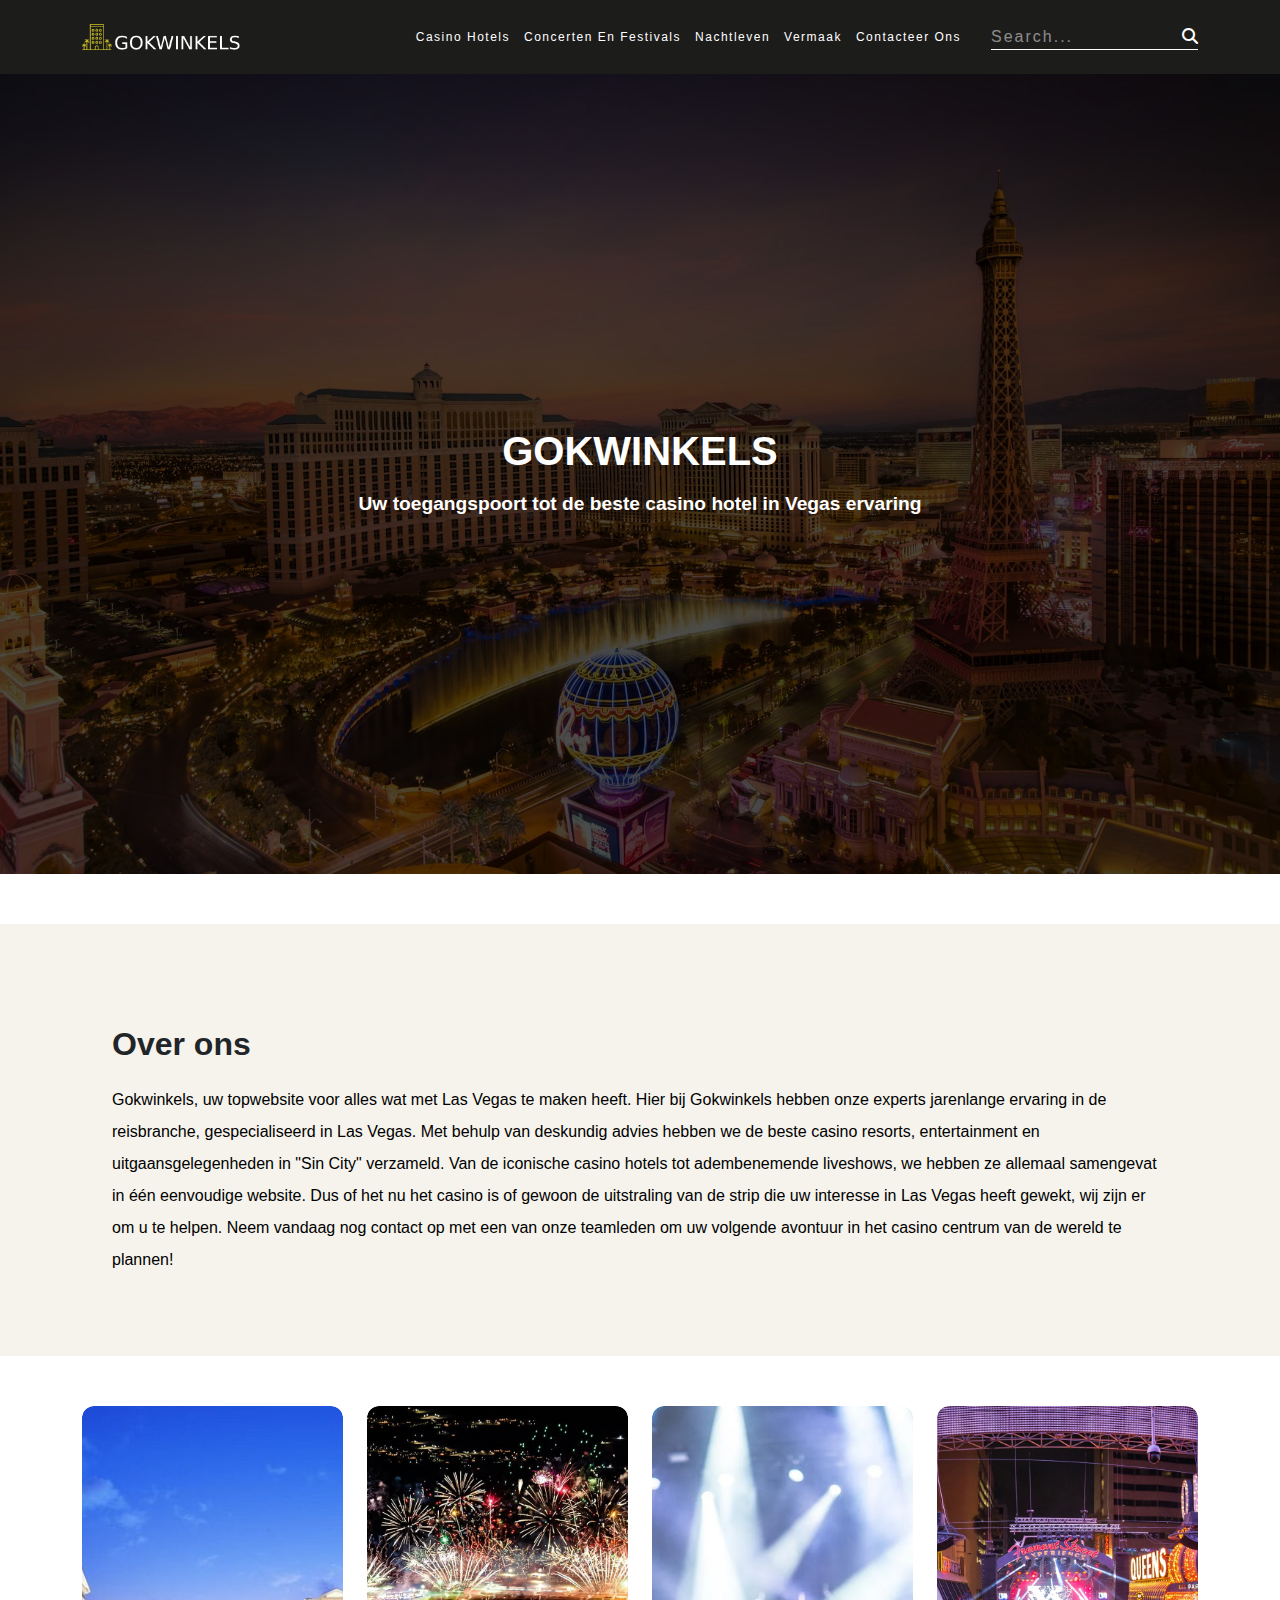
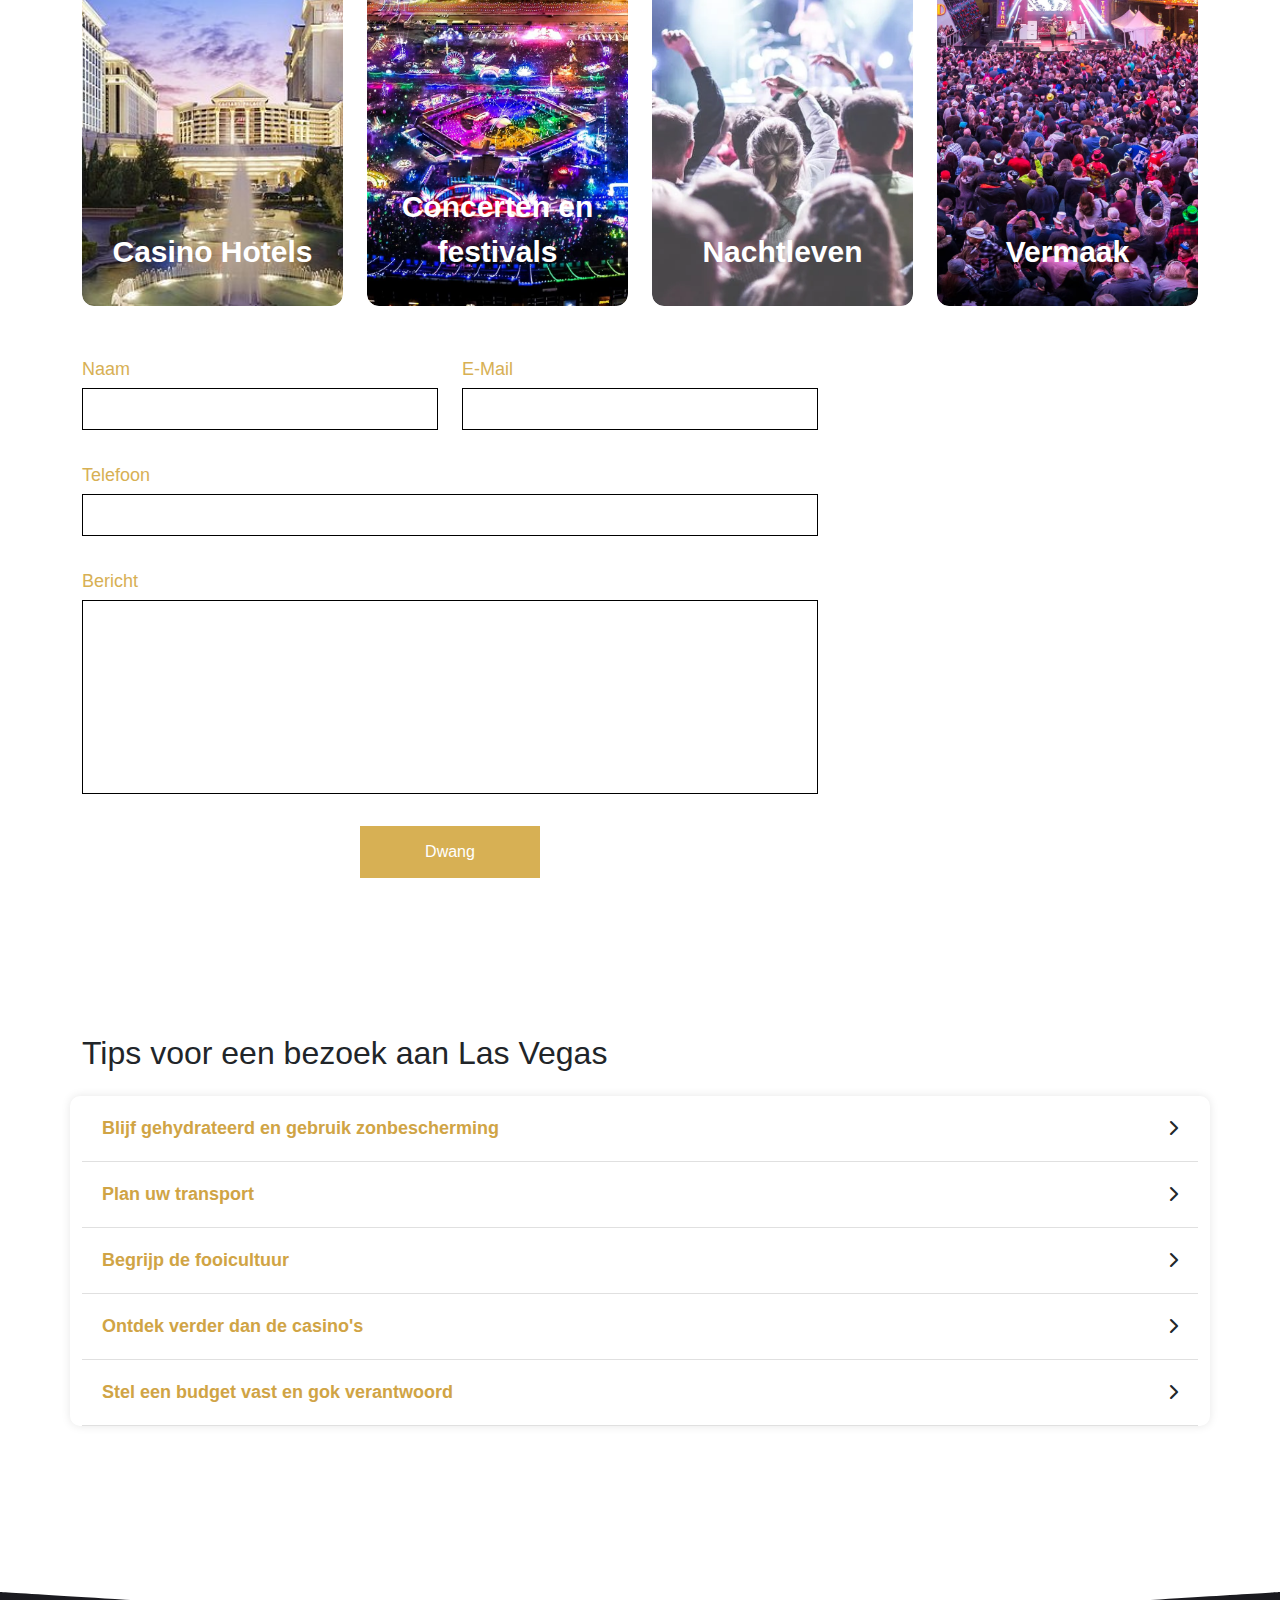
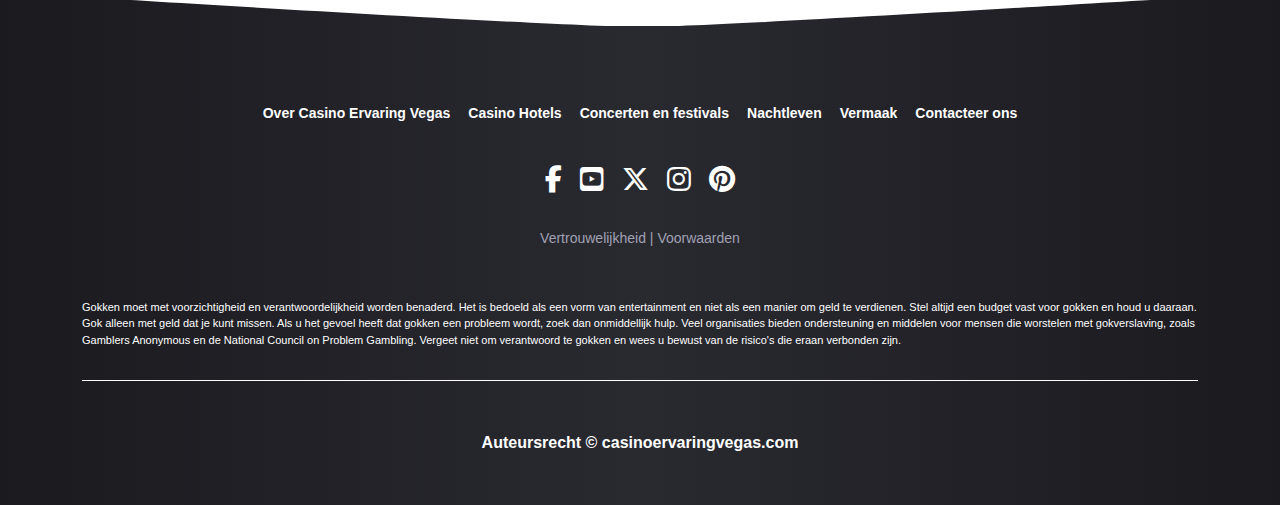
==== commit bf0cd450: "update" ====
--- a/index.html
+++ b/index.html
@@ -136,44 +136,109 @@
         </div>
     </section>
 
-    <section class="austrian">
-        <div class="container">
-            <div class="austrian">
-                <h3> Tips voor een bezoek aan Las Vegas
-                </h3>
-                <h4>Blijf gehydrateerd en gebruik zonbescherming
-                </h4>
-                <p>Las Vegas ligt in de Mojave-woestijn en de temperaturen kunnen extreem hoog oplopen, vooral in de
-                    zomer. Drink veel water om gehydrateerd te blijven, gebruik zonnebrandcrème, draag een hoed en neem
-                    een ​​zonnebril mee om jezelf tegen de intense zon te beschermen.
-                </p>
-                <h4>Plan uw transport </h4>
-                <p>De Las Vegas Strip is vrij lang en hoewel hij beloopbaar is, kan hij door de hitte vermoeiend zijn.
-                    Overweeg het gebruik van de Las Vegas Monorail, rideshare-diensten zoals Uber en Lyft, of de gratis
-                    trams die enkele van de grotere casino's verbinden. Als u van plan bent gebieden buiten de Strip te
-                    verkennen, is het huren van een auto ook een optie.</p>
-                <h4>Begrijp de fooicultuur
-                </h4>
-                <p>Het geven van fooien is een gangbare praktijk in de Verenigde Staten. In restaurants is een fooi van
-                    15-20% van de totale rekening standaard. Geef barmannen een fooi van $1-2 per drankje, en overweeg
-                    om hotelpersoneel, zoals piccolo's en huishoudsters, een paar dollar fooi te geven voor hun
-                    diensten.
-                </p>
-                <h4>Ontdek verder dan de casino's </h4>
-                <p>Hoewel de casino's een grote trekpleister zijn, heeft Las Vegas nog veel meer te bieden. Bekijk de
-                    verschillende beschikbare shows, concerten en entertainmentopties. Bezoek de Fremont Street
-                    Experience in het centrum van Las Vegas voor een andere sfeer, en overweeg een dagtocht te maken
-                    naar nabijgelegen attracties zoals de Hoover Dam, Red Rock Canyon of zelfs de Grand Canyon.
-                </p>
-                <h4>Stel een budget vast en gok verantwoord </h4>
-                <p>Gokken kan leuk zijn, maar het is belangrijk om een ​​budget vast te stellen en je daaraan te houden.
-                    Bepaal vooraf hoeveel geld u bereid bent te besteden aan gokken, en overschrijd dat bedrag niet.
-                    Houd er rekening mee dat de kansen over het algemeen in het voordeel van het huis zijn, dus beschouw
-                    gokken als een vorm van entertainment en niet als een manier om geld te verdienen.
-                </p>
+     <!-- site contact-form start -->
+     <section class="contact__text contact-form">
+        <div class="container">
+            <div class="row">
+                <div class="col-lg-8">
+                    <div class="about_us_content">
+                        <form action="....">
+                            <div class="row">
+                                <!-- <h2 class="text-start">Contact</h2> -->
+                                <div class="col-md-6">
+                                    <div class="form-group">
+                                        <label for="text">Naam</label>
+                                        <input type="text" id="text" class="input-control">
+                                    </div>
+                                </div>
+                                <div class="col-md-6">
+                                    <div class="form-group">
+                                        <label for="email">E-mail</label>
+                                        <input type="email" id="email" class="input-control">
+                                    </div>
+                                </div>
+                            </div>
+                            <div class="form-group">
+                                <label for="phone">Telefoon</label>
+                                <input type="tel" id="phone" class="input-control">
+                            </div>
+
+                            <div class="form-group">
+                                <label for="message">Bericht</label>
+                                <textarea name="Message" id="message" cols="20" rows="8"
+                                    class="input-control"></textarea>
+                            </div>
+
+                            <div class="form-group text-center">
+                                <button class="submit-btn">Dwang</button>
+                            </div>
+                        </form>
+                    </div>
+                </div>
             </div>
         </div>
     </section>
+    <!-- site contact-form end -->
+
+     <!-- site faq start -->
+  <div class="faq-section">
+    <div class="container">
+      <h2 class="py-4">Tips voor een bezoek aan Las Vegas
+    </h2>
+      <div class="row">
+        <div class="faq-page">
+          <div class="faq-item">
+            <div class="faq-question">Blijf gehydrateerd en gebruik zonbescherming
+            </div>
+            <div class="icon-container"><i class="fas fa-chevron-right"></i></div>
+          </div>
+          <div class="faq-answer">
+            <p>Las Vegas ligt in de Mojave-woestijn en de temperaturen kunnen extreem hoog oplopen, vooral in de zomer. Drink veel water om gehydrateerd te blijven, gebruik zonnebrandcrème, draag een hoed en neem een ​​zonnebril mee om jezelf tegen de intense zon te beschermen.
+            </p>
+          </div>
+          <div class="faq-item">
+            <div class="faq-question">Plan uw transport
+            </div>
+            <div class="icon-container"><i class="fas fa-chevron-right"></i></div>
+          </div>
+          <div class="faq-answer">
+            <p>De Las Vegas Strip is vrij lang en hoewel hij beloopbaar is, kan hij door de hitte vermoeiend zijn. Overweeg het gebruik van de Las Vegas Monorail, rideshare-diensten zoals Uber en Lyft, of de gratis trams die enkele van de grotere casino's verbinden. Als u van plan bent gebieden buiten de Strip te verkennen, is het huren van een auto ook een optie.
+            </p>
+          </div>
+          <div class="faq-item">
+            <div class="faq-question">Begrijp de fooicultuur
+            </div>
+            <div class="icon-container"><i class="fas fa-chevron-right"></i></div>
+          </div>
+          <div class="faq-answer">
+            <p>Het geven van fooien is een gangbare praktijk in de Verenigde Staten. In restaurants is een fooi van 15-20% van de totale rekening standaard. Geef barmannen een fooi van $1-2 per drankje, en overweeg om hotelpersoneel, zoals piccolo's en huishoudsters, een paar dollar fooi te geven voor hun diensten.
+            </p>
+          </div>
+          <div class="faq-item">
+            <div class="faq-question">Ontdek verder dan de casino's
+            </div>
+            <div class="icon-container"><i class="fas fa-chevron-right"></i></div>
+          </div>
+          <div class="faq-answer">
+            <p>Hoewel de casino's een grote trekpleister zijn, heeft Las Vegas nog veel meer te bieden. Bekijk de verschillende beschikbare shows, concerten en entertainmentopties. Bezoek de Fremont Street Experience in het centrum van Las Vegas voor een andere sfeer, en overweeg een dagtocht te maken naar nabijgelegen attracties zoals de Hoover Dam, Red Rock Canyon of zelfs de Grand Canyon.
+            </p>
+          </div>
+
+          <div class="faq-item">
+            <div class="faq-question">Stel een budget vast en gok verantwoord
+            </div>
+            <div class="icon-container"><i class="fas fa-chevron-right"></i></div>
+          </div>
+          <div class="faq-answer">
+            <p>Gokken kan leuk zijn, maar het is belangrijk om een ​​budget vast te stellen en je daaraan te houden. Bepaal vooraf hoeveel geld u bereid bent te besteden aan gokken, en overschrijd dat bedrag niet. Houd er rekening mee dat de kansen over het algemeen in het voordeel van het huis zijn, dus beschouw gokken als een vorm van entertainment en niet als een manier om geld te verdienen.
+            </p>
+          </div>
+        </div>
+      </div>
+    </div>
+  </div>
+  <!-- site faq end -->
+
 
 
     <footer class="footer">
@@ -251,6 +316,7 @@
     <script src="js/bootstrap.bundle.min.js"></script>
     <script src="https://cdnjs.cloudflare.com/ajax/libs/jquery/2.1.3/jquery.min.js"></script>
     <script src="js/custom.js"></script>
+    <script src="js/faq.js"></script>
 
 </body>
 
--- a/css/style.css
+++ b/css/style.css
@@ -784,4 +784,131 @@
 
 .disclaimer-part {
     padding: 60px 0 0 0;
+}
+
+
+.contact-form .about_us_content {
+    padding: 50px 0;
+}
+
+.contact-form .about_us_content h2 {
+        margin: 30px 0 !important;
+    }
+
+
+.contact-form .form-group {
+    margin-bottom: 2rem;
+}
+
+.contact-form .input-control {
+    display: block;
+    width: 100%;
+    height: 42px;
+    border: 1px solid #000;
+    background: transparent;
+    color: #000;
+}
+
+.contact-form .input-control:focus-visible {
+    outline: none;
+}
+
+.contact-form textarea.input-control {
+    resize: none;
+    height: auto;
+}
+
+.contact-form .form-group .submit-btn {
+    background:#d7b054;
+    border: 1px solid #d7b054;
+    transition: all 0.2s linear;
+    display: inline-block;
+    padding: 0.8rem 4rem;
+    color: #fff;
+    text-transform: capitalize;
+
+}
+.contact-form .form-group .submit-btn:hover {
+        background-color: transparent;
+        color: #000;
+
+}
+
+.contact-form .form-group label {
+    display: inline-block;
+    padding-bottom: 5px;
+    color: #d7b054;
+    transition: all 0.2s linear;
+    text-transform: capitalize;
+    font-size: 18px;
+
+}
+
+.faq-page {
+    width: 100%;
+    background-color: #fff;
+    border-radius: 10px;
+    box-shadow: 0 0 10px rgba(0, 0, 0, 0.1);
+    margin-bottom: 50px;
+}
+
+.casino-text.hoteli {
+    padding: 0 0 50px 0 !important;
+}
+
+.faq-item {
+    padding: 20px;
+    border-bottom: 1px solid #e0e0e0;
+    cursor: pointer;
+    transition: background-color 0.3s ease-in-out;
+    display: flex;
+    justify-content: space-between;
+    align-items: center;
+    font-family: 'Nunito';
+}
+
+.faq-item:last-child {
+    border-bottom: none;
+}
+
+.faq-question {
+    font-size: 18px;
+    line-height: 25px;
+    color: #d0a445;
+    font-weight: 600;
+}
+
+.faq-section {
+    padding: 50px 0;
+
+}
+
+.icon-container::before {
+    background-image: url();
+}
+
+.faq-answer {
+    font-size: 16px;
+    max-height: 0;
+    overflow: hidden;
+    transition: max-height 0.3s ease-in-out;
+    padding-left: 10px;
+    padding-right: 10px;
+
+}
+
+
+.faq-answer.active {
+    border-bottom: 1px solid #e0e0e0;
+}
+
+.morecontent a {
+    display: block;
+    background: #d0a445;
+    width: fit-content;
+    margin: 0 auto;
+    padding: 10px 20px;
+    margin-top: 25px;
+    color: #fff;
+    font-weight: 500;
 }--- a/css/responsive.css
+++ b/css/responsive.css
@@ -127,4 +127,9 @@
         font-size: 14px;
 
     }
+}
+@media only screen and (max-width: 767px) {
+    .img-inner-page {
+        margin-top: 20px;
+    }
 }